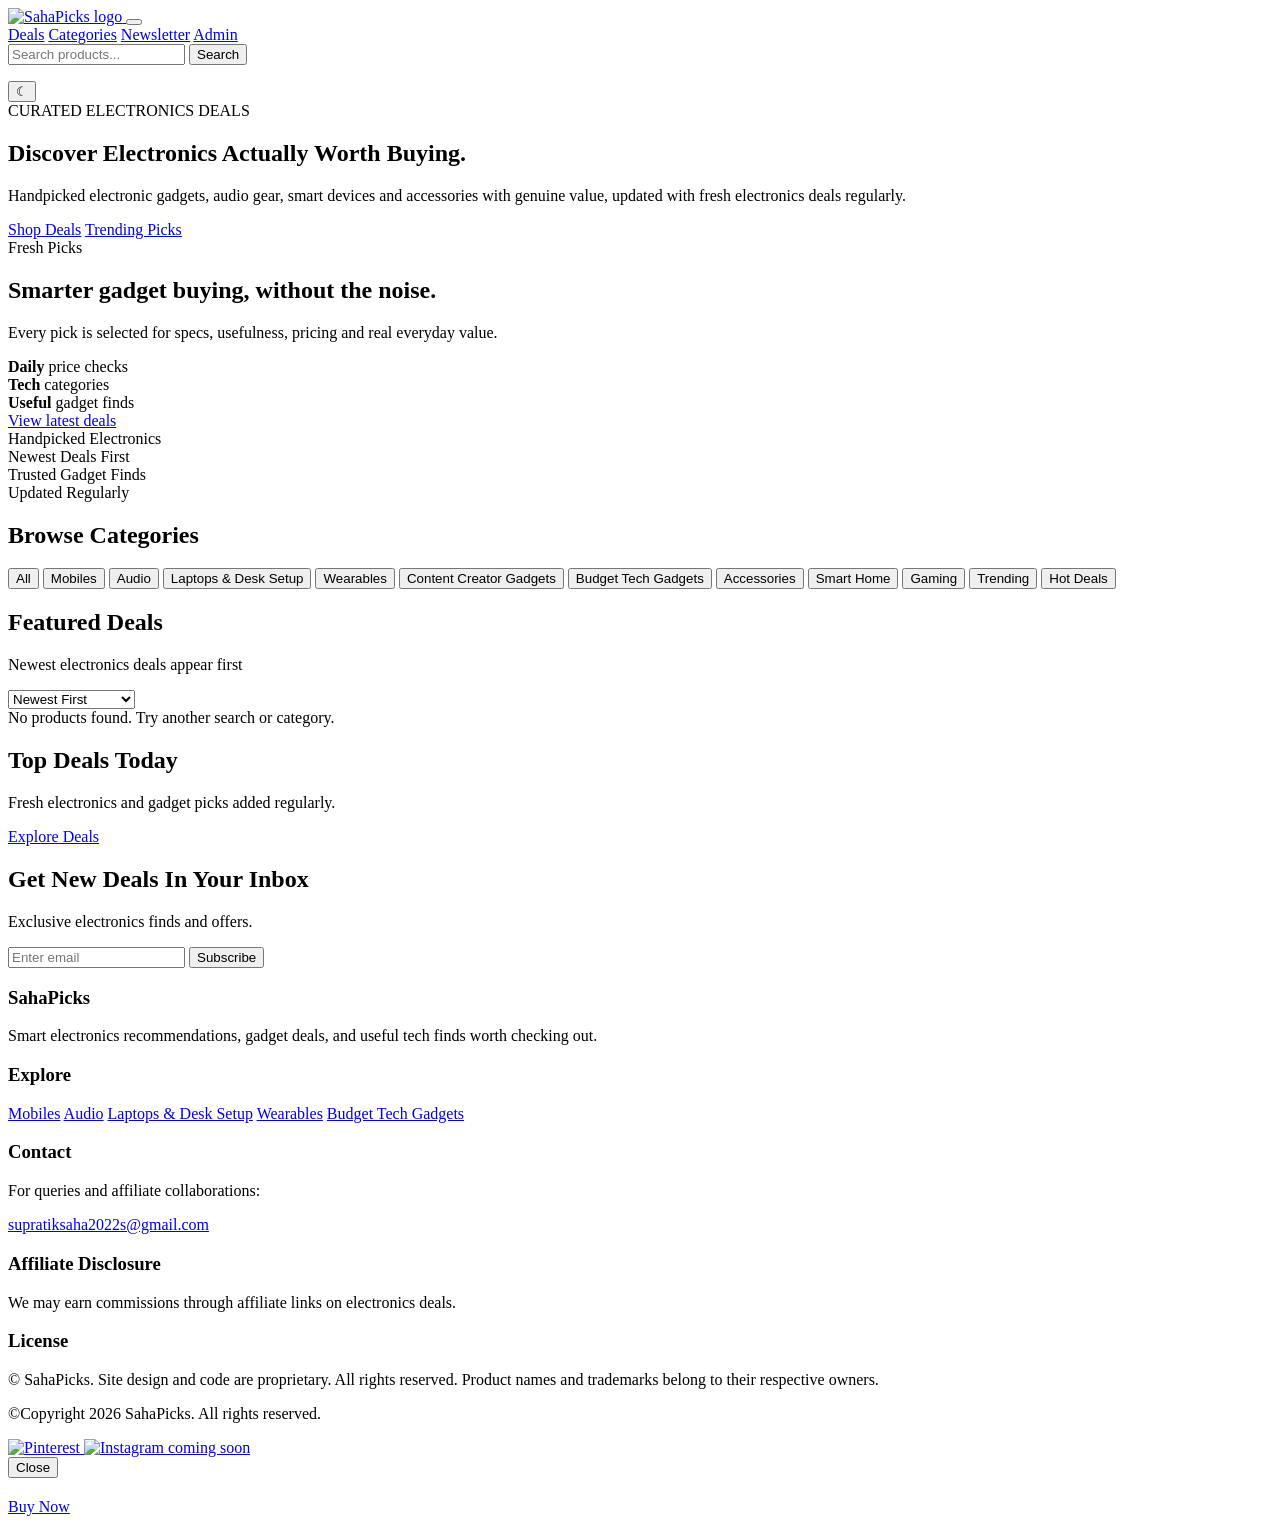
==== index.html @ 0c554bef "Update website files" ====
<!DOCTYPE html>
<html lang="en">

<head>
    <meta charset="UTF-8">
    <meta name="viewport" content="width=device-width,initial-scale=1.0">
    <title>SahaPicks | Smart Electronics Deals</title>
    <link rel="icon" href="assets/favicon/favicon.ico" sizes="any">
    <link rel="shortcut icon" href="/favicon.ico">
    <link rel="icon" type="image/png" href="assets/favicon/favicon-96x96.png" sizes="96x96">
    <link rel="icon" type="image/svg+xml" href="assets/favicon/favicon.svg">
    <link rel="apple-touch-icon" href="assets/favicon/apple-touch-icon.png">
    <link rel="manifest" href="assets/favicon/site.webmanifest">
    <meta name="theme-color" content="#10b981">
    <link rel="stylesheet" href="css/style.css">
</head>

<body>

    <header class="navbar">
        <div class="navbar-container">

            <a href="#" class="brand">
                <img src="assets/images/logo.png" class="logo" alt="SahaPicks logo">
            </a>

            <button class="menu-toggle" id="menuToggle" aria-label="Open menu" aria-expanded="false">
                <span></span>
                <span></span>
                <span></span>
            </button>

            <nav class="nav-links" aria-label="Primary navigation">
                <a href="#products">Deals</a>
                <a href="#categories">Categories</a>
                <a href="#newsletter">Newsletter</a>
                <a href="./admin.html?access=1" class="admin-pill">Admin</a>
            </nav>

            <div class="nav-tools">
                <div class="search-wrap">
                    <div class="search-bar">
                        <input type="text" id="searchInput" placeholder="Search products...">
                        <button class="search-btn" type="button" aria-label="Search">Search</button>
                    </div>
                    <p class="search-message" id="searchMessage" aria-live="polite"></p>
                </div>
                <button class="theme-toggle store-theme-toggle" id="themeToggle"
                    aria-label="Toggle dark mode">&#9790;</button>
            </div>

        </div>
    </header>

    <section class="hero">
        <div class="container hero-wrap">

            <div class="hero-text">
                <span class="eyebrow">CURATED ELECTRONICS DEALS</span>
                <h1>Discover Electronics Actually Worth Buying.</h1>
                <p>Handpicked electronic gadgets, audio gear, smart devices and accessories with genuine value, updated
                    with fresh electronics deals regularly.</p>

                <div class="hero-buttons">
                    <a href="#products" class="btn primary" id="shopBtn">Shop Deals</a>
                    <a href="#products" class="btn secondary" id="trendingBtn">Trending Picks</a>
                </div>
            </div>

            <div class="hero-card">
                <div class="deal-panel">
                    <span class="deal-tag">Fresh Picks</span>
                    <h2>Smarter gadget buying, without the noise.</h2>
                    <p>Every pick is selected for specs, usefulness, pricing and real everyday value.</p>

                    <div class="deal-panel-grid">
                        <div>
                            <strong>Daily</strong>
                            <span>price checks</span>
                        </div>
                        <div>
                            <strong>Tech</strong>
                            <span>categories</span>
                        </div>
                        <div>
                            <strong>Useful</strong>
                            <span>gadget finds</span>
                        </div>
                    </div>

                    <a href="#products">View latest deals</a>
                </div>
            </div>

        </div>
    </section>

    <section class="trust-strip">
        <div class="container trust-grid">
            <div>Handpicked Electronics</div>
            <div>Newest Deals First</div>
            <div>Trusted Gadget Finds</div>
            <div>Updated Regularly</div>
        </div>
    </section>

    <section id="categories" class="categories-section">
        <div class="container">
            <h2 class="section-title">Browse Categories</h2>

            <div class="chips">
                <button class="chip filter-btn active" data-filter="all">All</button>
                <button class="chip filter-btn" data-filter="mobiles">Mobiles</button>
                <button class="chip filter-btn" data-filter="audio">Audio</button>
                <button class="chip filter-btn" data-filter="laptops">Laptops & Desk Setup</button>
                <button class="chip filter-btn" data-filter="wearables">Wearables</button>
                <button class="chip filter-btn" data-filter="creator-gadgets">Content Creator Gadgets</button>
                <button class="chip filter-btn" data-filter="budget-tech">Budget Tech Gadgets</button>
                <button class="chip filter-btn" data-filter="accessories">Accessories</button>
                <button class="chip filter-btn" data-filter="smart-home">Smart Home</button>
                <button class="chip filter-btn" data-filter="gaming">Gaming</button>
                <button class="chip filter-btn" data-filter="trending">Trending</button>
                <button class="chip filter-btn" data-filter="hot-deal">Hot Deals</button>
            </div>
        </div>
    </section>

    <section id="products" class="products-section">
        <div class="container">

            <div class="section-head">
                <div>
                    <h2>Featured Deals</h2>
                    <p>Newest electronics deals appear first</p>
                </div>

                <select id="sortSelect" aria-label="Sort products">
                    <option value="newest">Newest First</option>
                    <option value="price-low">Price Low to High</option>
                    <option value="price-high">Price High to Low</option>
                </select>
            </div>

            <div class="products-scroll">
                <div class="products-grid" id="productsGrid"></div>
                <div class="no-results" id="noResults">No products found. Try another search or category.</div>
            </div>

        </div>
    </section>

    <section id="trending" class="banner-section">
        <div class="container banner-box">
            <div>
                <h2>Top Deals Today</h2>
                <p>Fresh electronics and gadget picks added regularly.</p>
            </div>
            <a href="#products" class="btn primary">Explore Deals</a>
        </div>
    </section>

    <section id="newsletter" class="newsletter">
        <div class="container newsletter-box">
            <h2>Get New Deals In Your Inbox</h2>
            <p>Exclusive electronics finds and offers.</p>
            <form class="newsletter-form" id="newsletterForm" action="https://formspree.io/f/mykvdoop" method="POST">
                <input type="email" name="email" placeholder="Enter email" required>
                <button type="submit">Subscribe</button>
            </form>
            <p class="newsletter-message" id="newsletterMessage" aria-live="polite"></p>
        </div>
    </section>

    <footer class="footer">
        <div class="container footer-wrap">

            <div class="footer-top">
                <div class="footer-brand">
                    <h3>SahaPicks</h3>
                    <p>Smart electronics recommendations, gadget deals, and useful tech finds worth checking out.</p>
                </div>

                <div>
                    <h3>Explore</h3>
                    <a href="#categories">Mobiles</a>
                    <a href="#categories">Audio</a>
                    <a href="#categories">Laptops & Desk Setup</a>
                    <a href="#categories">Wearables</a>
                    <a href="#categories">Budget Tech Gadgets</a>
                </div>

                <div>
                    <h3>Contact</h3>
                    <p>For queries and affiliate collaborations:</p>
                    <a href="https://mail.google.com/mail/?view=cm&fs=1&to=supratiksaha2022s@gmail.com"
                        target="_blank" rel="noopener noreferrer">supratiksaha2022s@gmail.com</a>
                </div>

                <div>
                    <h3>Affiliate Disclosure</h3>
                    <p>We may earn commissions through affiliate links on electronics deals.</p>
                </div>
            </div>

            <div class="footer-license">
                <h3>License</h3>
                <p>© SahaPicks. Site design and code are proprietary. All rights reserved. Product names and trademarks belong to their respective owners.</p>
            </div>

            <div class="footer-bottom">
                <p>©Copyright 2026 SahaPicks. All rights reserved.</p>
                <div class="footer-socials" aria-label="Social links">
                    <a href="https://in.pinterest.com/supratiksaha2022s/" aria-label="Pinterest store link"
                        title="Pinterest" target="_blank" rel="noopener noreferrer">
                        <img src="assets/images/pinterest.png" alt="Pinterest">
                    </a>
                    <a href="#" aria-label="Instagram link" title="Instagram (Coming Soon)" class="social-soon">
                        <img src="assets/images/instagram.png" alt="Instagram coming soon">
                    </a>
                </div>
            </div>

        </div>
    </footer>

    <div class="modal" id="quickViewModal">
        <div class="modal-content quick-view-modal">
            <button class="modal-close" aria-label="Close quick view">Close</button>
            <img id="modalImage" alt="">
            <div>
                <h2 id="modalTitle"></h2>
                <div class="product-price" id="modalPrice"></div>
                <div class="product-tags" id="modalTags"></div>
                <p id="modalDescription"></p>
                <a href="#" class="btn btn-primary" id="modalBuyBtn" target="_blank" rel="noopener noreferrer">Buy
                    Now</a>
            </div>
        </div>
    </div>

    <script src="https://www.gstatic.com/firebasejs/10.12.5/firebase-app-compat.js"></script>
    <script src="https://www.gstatic.com/firebasejs/10.12.5/firebase-firestore-compat.js"></script>
    <script src="js/firebase.js"></script>
    <script src="js/storage.js"></script>
    <script src="js/products.js"></script>
    <script src="js/app.js"></script>
</body>

</html>
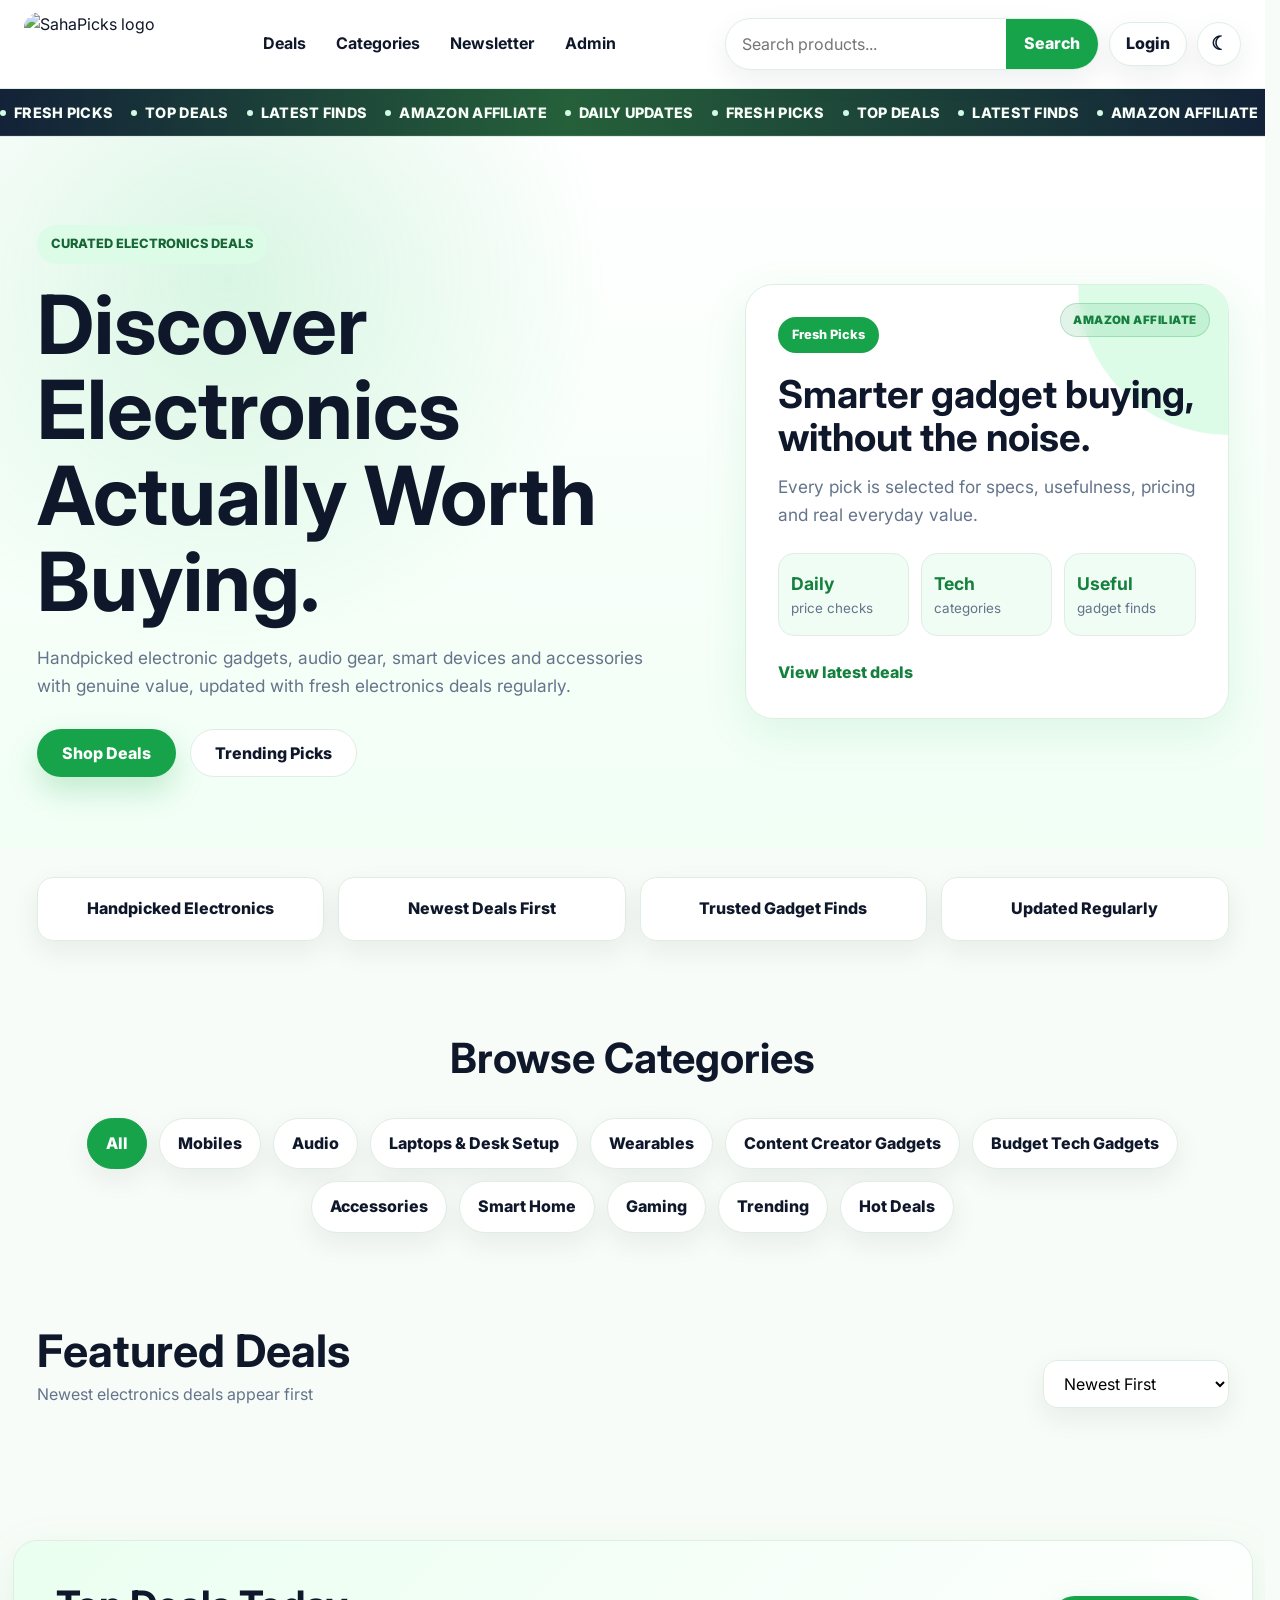
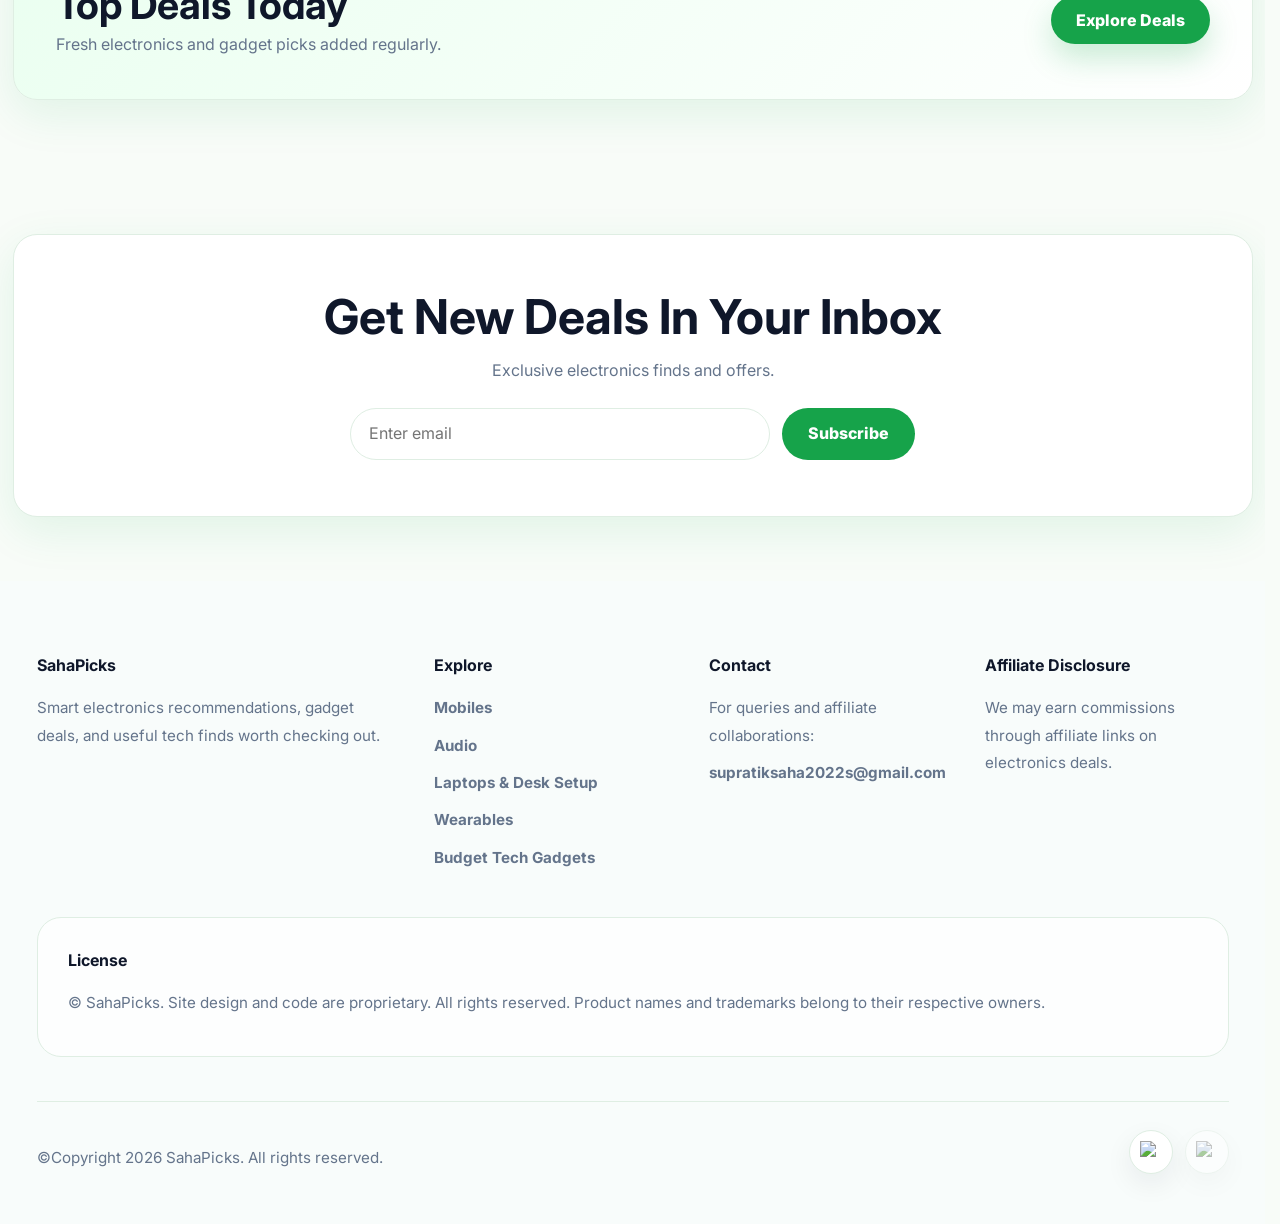
==== commit 7ab1d8e0: "Update project files" ====
--- a/index.html
+++ b/index.html
@@ -45,12 +45,28 @@
                     </div>
                     <p class="search-message" id="searchMessage" aria-live="polite"></p>
                 </div>
+                <button class="auth-pill" id="authButton" type="button">Login</button>
                 <button class="theme-toggle store-theme-toggle" id="themeToggle"
                     aria-label="Toggle dark mode">&#9790;</button>
             </div>
 
         </div>
     </header>
+
+    <section class="ticker-strip" aria-label="Fresh picks ticker">
+        <div class="ticker-track" aria-hidden="true">
+            <span>Fresh Picks</span>
+            <span>Top Deals</span>
+            <span>Latest Finds</span>
+            <span>Amazon Affiliate</span>
+            <span>Daily Updates</span>
+            <span>Fresh Picks</span>
+            <span>Top Deals</span>
+            <span>Latest Finds</span>
+            <span>Amazon Affiliate</span>
+            <span>Daily Updates</span>
+        </div>
+    </section>
 
     <section class="hero">
         <div class="container hero-wrap">
@@ -69,6 +85,7 @@
 
             <div class="hero-card">
                 <div class="deal-panel">
+                    <span class="affiliate-ribbon">Amazon Affiliate</span>
                     <span class="deal-tag">Fresh Picks</span>
                     <h2>Smarter gadget buying, without the noise.</h2>
                     <p>Every pick is selected for specs, usefulness, pricing and real everyday value.</p>
@@ -238,8 +255,41 @@
         </div>
     </div>
 
+    <div class="modal" id="authModal" aria-labelledby="authModalTitle" aria-describedby="authModalDescription">
+        <div class="modal-content modal-sm auth-modal">
+            <button class="modal-close" aria-label="Close sign in dialog">Close</button>
+            <p class="auth-kicker">Welcome to SahaPicks</p>
+            <h2 id="authModalTitle">Choose how you want to continue</h2>
+            <p id="authModalDescription">Sign in with Google to sync your experience through Firebase Authentication, or continue as a guest.</p>
+            <div class="auth-actions">
+                <button class="btn primary auth-btn" id="googleLoginBtn" type="button">
+                    <span class="auth-btn-icon" aria-hidden="true">
+                        <svg viewBox="0 0 24 24" role="presentation">
+                            <path fill="#EA4335" d="M12 10.2v3.95h5.62c-.24 1.34-.97 2.48-2.08 3.24v2.69h3.37c1.97-1.82 3.11-4.5 3.11-7.68 0-.74-.07-1.45-.2-2.1H12z"/>
+                            <path fill="#4285F4" d="M12 24c2.82 0 5.18-.93 6.9-2.52l-3.37-2.69c-.93.63-2.12 1-3.53 1-2.71 0-5.01-1.83-5.83-4.3H2.7v2.77C4.4 21.87 7.92 24 12 24z"/>
+                            <path fill="#FBBC05" d="M6.17 15.49c-.21-.63-.33-1.3-.33-1.99s.12-1.36.33-1.99V8.74H2.7A11.95 11.95 0 0 0 0 13.5c0 1.93.46 3.75 1.27 5.26l4.9-3.27z"/>
+                            <path fill="#34A853" d="M12 4.75c1.53 0 2.9.53 3.98 1.56l2.99-2.99A12 12 0 0 0 12 0C7.92 0 4.4 2.13 2.7 5.97l3.47 2.77C6.99 6.58 9.29 4.75 12 4.75z"/>
+                        </svg>
+                    </span>
+                    <span class="auth-btn-label">Continue with Google</span>
+                </button>
+                <button class="btn secondary auth-btn" id="guestLoginBtn" type="button">
+                    <span class="auth-btn-icon auth-btn-icon-guest" aria-hidden="true">
+                        <svg viewBox="0 0 24 24" role="presentation">
+                            <path fill="currentColor" d="M12 12.2a4.1 4.1 0 1 0-4.1-4.1 4.1 4.1 0 0 0 4.1 4.1zm0 2.1c-4.15 0-7.5 2.02-7.5 4.52V22h15v-3.18c0-2.5-3.35-4.52-7.5-4.52z"/>
+                        </svg>
+                    </span>
+                    <span class="auth-btn-label">Continue as Guest</span>
+                </button>
+            </div>
+            <p class="auth-status" id="authStatusText" aria-live="polite"></p>
+            <button class="auth-link" id="signOutBtn" type="button">Sign out</button>
+        </div>
+    </div>
+
     <script src="https://www.gstatic.com/firebasejs/10.12.5/firebase-app-compat.js"></script>
     <script src="https://www.gstatic.com/firebasejs/10.12.5/firebase-firestore-compat.js"></script>
+    <script src="https://www.gstatic.com/firebasejs/10.12.5/firebase-auth-compat.js"></script>
     <script src="js/firebase.js"></script>
     <script src="js/storage.js"></script>
     <script src="js/products.js"></script>
--- a/css/style.css
+++ b/css/style.css
@@ -0,0 +1,2639 @@
+@import url('https://fonts.googleapis.com/css2?family=Inter:wght@400;500;600;700;800&display=swap');
+
+:root{
+--green:#16a34a;
+--green-strong:#15803d;
+--green-soft:#dcfce7;
+--mint:#f0fdf4;
+--light:#f8fcf8;
+--white:#ffffff;
+--text:#0f172a;
+--muted:#64748b;
+--border:#dfeee3;
+--danger:#dc2626;
+--danger-soft:#fee2e2;
+--shadow:0 14px 45px rgba(22,163,74,.1);
+--shadow-soft:0 10px 28px rgba(15,23,42,.07);
+--radius:18px;
+}
+
+/* ACCESSIBILITY */
+
+.skip-link{
+position:absolute;
+top:-9999px;
+left:-9999px;
+z-index:9999;
+padding:12px 18px;
+background:var(--green);
+color:var(--white);
+border-radius:8px;
+text-decoration:none;
+font-weight:800;
+}
+
+.skip-link:focus{
+top:20px;
+left:20px;
+}
+
+*:focus-visible{
+outline:3px solid var(--green);
+outline-offset:2px;
+}
+
+/* Reduce motion for users who prefer it */
+@media (prefers-reduced-motion:reduce){
+*{
+animation-duration:0.01ms !important;
+animation-iteration-count:1 !important;
+transition-duration:0.01ms !important;
+scroll-behavior:auto !important;
+}
+}
+
+/* HIGH CONTRAST mode support */
+@media (prefers-contrast:more){
+:root{
+--border:#94a3b8;
+}
+
+.btn,
+.primary,
+.btn-primary{
+border:2px solid currentColor;
+}
+}
+
+*{
+margin:0;
+padding:0;
+box-sizing:border-box;
+}
+
+html{
+scroll-behavior:smooth;
+scrollbar-gutter:stable;
+}
+
+body{
+font-family:Inter,Arial,sans-serif;
+background:var(--light);
+color:var(--text);
+line-height:1.6;
+overflow-x:hidden;
+text-rendering:optimizeLegibility;
+-webkit-font-smoothing:antialiased;
+}
+
+a{
+color:inherit;
+text-decoration:none;
+}
+
+img{
+width:100%;
+display:block;
+}
+
+button,
+input,
+select,
+textarea{
+font:inherit;
+}
+
+button,
+select{
+cursor:pointer;
+}
+
+.container{
+max-width:1240px;
+margin:auto;
+padding:0 24px;
+}
+
+/* NAVBAR */
+
+.navbar{
+position:sticky;
+top:0;
+z-index:999;
+background:rgba(255,255,255,.94);
+backdrop-filter:blur(14px);
+border-bottom:1px solid var(--border);
+}
+
+.navbar-container{
+max-width:1300px;
+margin:auto;
+padding:12px 24px;
+display:grid;
+grid-template-columns:auto 1fr auto;
+align-items:center;
+gap:24px;
+}
+
+.brand{
+display:flex;
+align-items:center;
+min-width:max-content;
+}
+
+.logo{
+height:64px;
+width:auto;
+object-fit:contain;
+border-radius:16px;
+}
+
+.menu-toggle{
+display:none;
+width:44px;
+height:44px;
+border-radius:999px;
+border:1px solid var(--border);
+background:var(--white);
+box-shadow:var(--shadow-soft);
+align-items:center;
+justify-content:center;
+flex-direction:column;
+gap:5px;
+padding:0;
+transition:transform .2s ease,box-shadow .2s ease,background .2s ease,border-color .2s ease;
+}
+
+.menu-toggle span{
+display:block;
+width:19px;
+height:2px;
+border-radius:999px;
+background:var(--text);
+transition:transform .2s ease,opacity .2s ease;
+}
+
+.menu-toggle.open span:nth-child(1){
+transform:translateY(7px) rotate(45deg);
+}
+
+.menu-toggle.open span:nth-child(2){
+opacity:0;
+}
+
+.menu-toggle.open span:nth-child(3){
+transform:translateY(-7px) rotate(-45deg);
+}
+
+.menu-toggle:hover{
+transform:translateY(-2px);
+background:linear-gradient(180deg,#f0fdf4,#dcfce7);
+border-color:rgba(22,163,74,.28);
+box-shadow:0 14px 28px rgba(15,23,42,.12);
+}
+
+.nav-links{
+display:flex;
+justify-content:center;
+align-items:center;
+gap:6px;
+font-weight:700;
+}
+
+.nav-links a{
+position:relative;
+display:inline-flex;
+align-items:center;
+justify-content:center;
+min-height:42px;
+padding:8px 12px;
+border-radius:999px;
+color:var(--text);
+transition:color .2s ease,background .2s ease,transform .2s ease,box-shadow .2s ease,border-color .2s ease;
+}
+
+.nav-links a::after{
+content:"";
+position:absolute;
+left:14px;
+right:14px;
+bottom:5px;
+height:3px;
+border-radius:999px;
+background:var(--green);
+transform:scaleX(0);
+transform-origin:center;
+transition:transform .2s ease;
+}
+
+.nav-links a:hover,
+.nav-links a:focus-visible{
+color:var(--green-strong);
+background:rgba(22,163,74,.1);
+transform:translateY(-2px);
+box-shadow:0 12px 24px rgba(22,163,74,.16);
+}
+
+.nav-links a:hover::after,
+.nav-links a:focus-visible::after{
+transform:scaleX(1);
+}
+
+.admin-pill{
+display:inline-flex;
+align-items:center;
+justify-content:center;
+min-height:42px;
+padding:8px 12px;
+border-radius:999px;
+border:1px solid transparent;
+transition:transform .2s ease,box-shadow .2s ease,background .2s ease,color .2s ease,border-color .2s ease;
+}
+
+.admin-pill:hover,
+.admin-pill:focus-visible{
+background:rgba(22,163,74,.1);
+color:var(--green-strong);
+border-color:rgba(22,163,74,.24);
+transform:translateY(-2px);
+box-shadow:0 12px 24px rgba(22,163,74,.14);
+}
+
+.nav-tools{
+display:flex;
+align-items:center;
+justify-content:flex-end;
+gap:10px;
+min-width:0;
+}
+
+.auth-pill{
+display:inline-flex;
+align-items:center;
+justify-content:center;
+min-height:44px;
+padding:0 16px;
+border-radius:999px;
+border:1px solid var(--border);
+background:var(--white);
+color:var(--text);
+font-weight:800;
+box-shadow:var(--shadow-soft);
+white-space:nowrap;
+transition:transform .2s ease,box-shadow .2s ease,background .2s ease,color .2s ease,border-color .2s ease;
+}
+
+.auth-pill:hover{
+background:linear-gradient(180deg,#eefcf3,#dcfce7);
+color:var(--green-strong);
+border-color:rgba(22,163,74,.3);
+transform:translateY(-2px) scale(1.02);
+box-shadow:0 14px 28px rgba(22,163,74,.2);
+}
+
+/* TICKER */
+
+.ticker-strip{
+overflow:hidden;
+border-bottom:1px solid var(--border);
+background:linear-gradient(90deg,#132238,#25603a 45%,#132238);
+color:#f8fff9;
+box-shadow:inset 0 -1px 0 rgba(255,255,255,.08),0 1px 0 rgba(0,0,0,.08);
+}
+
+.ticker-track{
+display:flex;
+align-items:center;
+gap:18px;
+min-width:max-content;
+padding:12px 0;
+animation:ticker-scroll 24s linear infinite;
+will-change:transform;
+}
+
+.ticker-track span{
+display:inline-flex;
+align-items:center;
+gap:8px;
+font-weight:800;
+font-size:.9rem;
+letter-spacing:.02em;
+text-transform:uppercase;
+white-space:nowrap;
+}
+
+.ticker-track span::before{
+content:"";
+width:6px;
+height:6px;
+border-radius:999px;
+background:#d1fae5;
+display:inline-block;
+}
+
+@keyframes ticker-scroll{
+from{
+transform:translateX(0);
+}
+to{
+transform:translateX(-50%);
+}
+}
+
+.search-wrap{
+position:relative;
+min-width:0;
+width:100%;
+}
+
+.search-bar{
+display:flex;
+align-items:center;
+background:var(--white);
+border-radius:999px;
+border:1px solid var(--border);
+overflow:hidden;
+box-shadow:var(--shadow-soft);
+min-width:0;
+width:100%;
+min-height:44px;
+}
+
+.search-message{
+display:none;
+position:absolute;
+left:0;
+right:0;
+top:calc(100% + 8px);
+z-index:1001;
+background:var(--white);
+border:1px solid var(--border);
+border-radius:14px;
+box-shadow:var(--shadow-soft);
+padding:10px 14px;
+color:var(--danger);
+font-weight:800;
+font-size:.9rem;
+}
+
+.search-message.show{
+display:block;
+}
+
+.search-bar input{
+flex:1;
+width:100%;
+min-width:0;
+border:none;
+padding:12px 16px;
+outline:none;
+background:transparent;
+line-height:1.4;
+min-height:44px;
+}
+
+.search-bar button{
+flex-shrink:0;
+display:inline-flex;
+align-items:center;
+justify-content:center;
+background:var(--green);
+color:var(--white);
+border:none;
+padding:12px 18px;
+min-height:44px;
+font-weight:800;
+transition:transform .2s ease,box-shadow .2s ease,background .2s ease,filter .2s ease;
+}
+
+.search-bar button:hover{
+background:var(--green-strong);
+transform:translateY(-2px);
+box-shadow:0 12px 24px rgba(22,163,74,.26);
+filter:saturate(1.05);
+}
+
+@media (hover:none){
+.nav-links a:hover,
+.auth-pill:hover,
+.theme-toggle:hover,
+.menu-toggle:hover,
+.search-bar button:hover,
+.btn:hover,
+.chip:hover,
+.admin-pill:hover{
+transform:none;
+box-shadow:none;
+filter:none;
+}
+
+.nav-links a:active,
+.auth-pill:active,
+.theme-toggle:active,
+.menu-toggle:active,
+.search-bar button:active,
+.btn:active,
+.chip:active,
+.admin-pill:active{
+transform:translateY(0) scale(.98);
+box-shadow:0 8px 16px rgba(15,23,42,.08);
+}
+}
+
+/* HERO */
+
+.hero{
+padding:88px 0 72px;
+background:
+radial-gradient(circle at 18% 20%,rgba(34,197,94,.16),transparent 32%),
+linear-gradient(180deg,#ffffff,#f1fff5);
+}
+
+.hero-wrap{
+display:grid;
+grid-template-columns:minmax(0,1.15fr) minmax(300px,.85fr);
+gap:54px;
+align-items:center;
+}
+
+.eyebrow{
+display:inline-flex;
+align-items:center;
+background:var(--green-soft);
+color:#166534;
+padding:9px 14px;
+border-radius:999px;
+font-size:.8rem;
+font-weight:800;
+letter-spacing:0;
+margin-bottom:18px;
+}
+
+.hero h1{
+font-size:clamp(2.4rem,7vw,5.1rem);
+line-height:1.05;
+margin-bottom:20px;
+letter-spacing:0;
+}
+
+.hero p{
+font-size:1.08rem;
+color:var(--muted);
+max-width:620px;
+}
+
+.hero-buttons{
+display:flex;
+gap:14px;
+margin-top:30px;
+flex-wrap:wrap;
+}
+
+.btn{
+display:inline-flex;
+align-items:center;
+justify-content:center;
+min-height:48px;
+min-width:48px;
+padding:13px 24px;
+border-radius:999px;
+border:1px solid transparent;
+font-weight:800;
+line-height:1;
+transition:transform .2s ease,box-shadow .2s ease,background .2s ease,color .2s ease,filter .2s ease,border-color .2s ease;
+cursor:pointer;
+}
+
+.btn:focus-visible{
+outline:2px solid currentColor;
+outline-offset:2px;
+}
+
+.btn:hover{
+transform:translateY(-2px);
+box-shadow:0 16px 30px rgba(15,23,42,.12);
+filter:saturate(1.05);
+}
+
+.btn:active,
+.auth-pill:active,
+.theme-toggle:active,
+.menu-toggle:active,
+.search-bar button:active,
+.nav-links a:active{
+transform:translateY(0) scale(.98);
+box-shadow:0 8px 16px rgba(15,23,42,.08);
+}
+
+.primary,
+.btn-primary{
+background:var(--green);
+color:var(--white);
+box-shadow:0 14px 30px rgba(22,163,74,.22);
+}
+
+.primary:hover,
+.btn-primary:hover{
+background:var(--green-strong);
+box-shadow:0 18px 34px rgba(22,163,74,.28);
+}
+
+.secondary,
+.btn-secondary{
+background:var(--white);
+border-color:var(--border);
+color:var(--text);
+}
+
+.secondary:hover,
+.btn-secondary:hover{
+border-color:var(--green);
+background:rgba(22,163,74,.05);
+color:var(--green-strong);
+}
+
+.btn-sm{
+min-height:40px;
+padding:10px 16px;
+font-size:.92rem;
+}
+
+.deal-panel{
+background:var(--white);
+border:1px solid var(--border);
+border-radius:28px;
+box-shadow:var(--shadow);
+padding:32px;
+position:relative;
+overflow:hidden;
+}
+
+.deal-panel::before{
+content:"";
+position:absolute;
+inset:0 0 auto auto;
+width:150px;
+height:150px;
+background:var(--green-soft);
+border-radius:0 0 0 100%;
+z-index:0;
+}
+
+.deal-panel > *{
+position:relative;
+z-index:1;
+}
+
+.affiliate-ribbon{
+position:absolute;
+top:18px;
+right:18px;
+z-index:2;
+display:inline-flex;
+align-items:center;
+padding:7px 12px;
+border-radius:999px;
+background:rgba(22,163,74,.12);
+color:var(--green-strong);
+border:1px solid rgba(22,163,74,.24);
+font-size:.72rem;
+font-weight:900;
+text-transform:uppercase;
+letter-spacing:.04em;
+backdrop-filter:blur(6px);
+}
+
+.deal-tag{
+display:inline-flex;
+background:var(--green);
+color:var(--white);
+padding:8px 14px;
+border-radius:999px;
+font-size:.8rem;
+font-weight:800;
+margin-bottom:20px;
+}
+
+.deal-panel h2{
+font-size:clamp(1.8rem,3vw,2.6rem);
+line-height:1.12;
+margin-bottom:14px;
+max-width:420px;
+}
+
+.deal-panel p{
+color:var(--muted);
+margin-bottom:24px;
+}
+
+.deal-panel-grid{
+display:grid;
+grid-template-columns:repeat(3,1fr);
+gap:12px;
+margin-bottom:24px;
+}
+
+.deal-panel-grid div{
+background:var(--mint);
+border:1px solid var(--border);
+border-radius:16px;
+padding:16px 12px;
+}
+
+.deal-panel-grid strong,
+.deal-panel-grid span{
+display:block;
+}
+
+.deal-panel-grid strong{
+font-size:1.1rem;
+color:var(--green-strong);
+}
+
+.deal-panel-grid span{
+font-size:.84rem;
+color:var(--muted);
+}
+
+.deal-panel a{
+display:inline-flex;
+font-weight:800;
+color:var(--green-strong);
+}
+
+/* TRUST */
+
+.trust-strip{
+padding:28px 0;
+}
+
+.trust-grid{
+display:grid;
+grid-template-columns:repeat(4,1fr);
+gap:14px;
+text-align:center;
+font-weight:800;
+}
+
+.trust-grid div{
+background:var(--white);
+border:1px solid var(--border);
+border-radius:16px;
+padding:18px 12px;
+box-shadow:var(--shadow-soft);
+}
+
+/* CATEGORIES */
+
+.categories-section{
+padding:56px 0 24px;
+}
+
+.section-title{
+font-size:clamp(2rem,5vw,2.6rem);
+text-align:center;
+margin-bottom:26px;
+}
+
+.chips{
+display:flex;
+justify-content:center;
+gap:12px;
+flex-wrap:wrap;
+}
+
+.chip{
+border:1px solid var(--border);
+padding:12px 18px;
+border-radius:999px;
+background:var(--white);
+box-shadow:var(--shadow-soft);
+font-weight:800;
+color:var(--text);
+transition:background .2s ease,color .2s ease,transform .2s ease,box-shadow .2s ease,border-color .2s ease;
+}
+
+.chip:hover{
+transform:translateY(-2px);
+color:var(--green-strong);
+border-color:rgba(22,163,74,.26);
+box-shadow:0 14px 24px rgba(22,163,74,.12);
+}
+
+.chip.active{
+background:var(--green);
+color:var(--white);
+border-color:var(--green);
+}
+
+/* PRODUCTS */
+
+.products-section{
+padding:70px 0;
+}
+
+.section-head{
+display:flex;
+justify-content:space-between;
+align-items:flex-end;
+gap:24px;
+margin-bottom:36px;
+}
+
+.section-head h2{
+font-size:clamp(2rem,5vw,2.8rem);
+line-height:1.1;
+}
+
+.section-head p{
+color:var(--muted);
+margin-top:6px;
+}
+
+.section-head select{
+min-height:48px;
+padding:0 16px;
+border-radius:14px;
+border:1px solid var(--border);
+background:var(--white);
+box-shadow:var(--shadow-soft);
+}
+
+.products-grid{
+display:grid;
+grid-template-columns:repeat(3,1fr);
+gap:24px;
+}
+
+.products-scroll{
+max-height:880px;
+overflow-y:auto;
+overflow-x:hidden;
+padding:4px 8px 12px 4px;
+scrollbar-color:var(--green) var(--mint);
+scrollbar-width:thin;
+}
+
+.products-scroll::-webkit-scrollbar{
+width:10px;
+}
+
+.products-scroll::-webkit-scrollbar-track{
+background:var(--mint);
+border-radius:999px;
+}
+
+.products-scroll::-webkit-scrollbar-thumb{
+background:var(--green);
+border-radius:999px;
+}
+
+.no-results{
+display:none;
+background:var(--white);
+border:1px solid var(--border);
+border-radius:18px;
+padding:28px;
+text-align:center;
+color:var(--muted);
+font-weight:800;
+}
+
+.product-card{
+position:relative;
+background:var(--white);
+border:1px solid var(--border);
+border-radius:22px;
+overflow:hidden;
+box-shadow:var(--shadow-soft);
+transition:transform .25s ease,box-shadow .25s ease;
+display:flex;
+flex-direction:column;
+min-height:100%;
+}
+
+.product-card:hover{
+transform:translateY(-6px);
+box-shadow:var(--shadow);
+}
+
+.product-card img,
+.product-image img{
+height:238px;
+object-fit:contain;
+background:var(--mint);
+}
+
+.product-image{
+position:relative;
+}
+
+.product-badges{
+position:absolute;
+left:12px;
+top:12px;
+display:flex;
+gap:8px;
+flex-wrap:wrap;
+}
+
+.badge{
+display:inline-flex;
+margin:16px 16px 0;
+background:#166534;
+color:var(--white);
+padding:7px 12px;
+border-radius:999px;
+font-size:.72rem;
+font-weight:800;
+}
+
+.product-badges .badge{
+margin:0;
+}
+
+.affiliate-badge{
+display:inline-flex;
+align-items:center;
+padding:7px 12px;
+border-radius:999px;
+background:var(--mint);
+color:var(--green-strong);
+font-size:.7rem;
+font-weight:900;
+letter-spacing:.03em;
+text-transform:uppercase;
+box-shadow:inset 0 0 0 1px rgba(22,163,74,.12);
+}
+
+.affiliate-badge::before{
+content:"";
+width:7px;
+height:7px;
+border-radius:999px;
+background:#22c55e;
+display:inline-block;
+margin-right:8px;
+}
+
+.product-card-labels{
+display:flex;
+align-items:center;
+gap:8px;
+flex-wrap:wrap;
+padding:14px 22px 0;
+margin-bottom:10px;
+}
+
+.product-card-labels .badge{
+margin:0;
+flex:0 0 auto;
+}
+
+.product-card-labels .affiliate-badge{
+margin:0;
+}
+
+.badge.green,
+.badge.trending,
+.badge.tech,
+.badge.home,
+.badge.lifestyle,
+.badge.mobiles,
+.badge.audio,
+.badge.laptops,
+.badge.accessories,
+.badge.smart-home,
+.badge.gaming{
+background:var(--green);
+}
+
+.product-content{
+padding:22px;
+display:flex;
+flex-direction:column;
+flex:1;
+min-width:0;
+}
+
+.product-content h3,
+.product-title{
+font-size:1.22rem;
+line-height:1.25;
+margin-bottom:9px;
+min-height:3.05em;
+overflow-wrap:anywhere;
+}
+
+.product-content p,
+.product-description{
+color:var(--muted);
+margin-bottom:16px;
+min-height:52px;
+overflow-wrap:anywhere;
+}
+
+.price-row,
+.product-meta{
+display:flex;
+gap:12px;
+align-items:center;
+margin-bottom:18px;
+flex-wrap:wrap;
+}
+
+.price,
+.product-price{
+font-size:1.42rem;
+font-weight:800;
+color:var(--green);
+}
+
+.old-price{
+text-decoration:line-through;
+color:#94a3b8;
+font-weight:700;
+}
+
+.discount-badge{
+display:inline-block;
+background:var(--green);
+color:var(--white);
+padding:4px 10px;
+border-radius:8px;
+font-size:.85rem;
+font-weight:800;
+margin-left:8px;
+}
+
+.buy-btn,
+.btn-buy{
+display:flex;
+align-items:center;
+justify-content:center;
+width:100%;
+min-height:48px;
+text-align:center;
+background:var(--green);
+color:var(--white);
+padding:13px 20px;
+border-radius:999px;
+font-weight:800;
+transition:transform .2s ease,box-shadow .2s ease,background .2s ease,filter .2s ease;
+}
+
+.buy-btn:hover,
+.btn-buy:hover{
+background:var(--green-strong);
+transform:translateY(-2px);
+box-shadow:0 16px 30px rgba(22,163,74,.24);
+filter:saturate(1.05);
+}
+
+.product-tags{
+display:flex;
+gap:8px;
+flex-wrap:wrap;
+margin-bottom:18px;
+margin-top:6px;
+}
+
+.tag{
+background:var(--mint);
+border:1px solid var(--border);
+border-radius:999px;
+padding:5px 10px;
+font-size:.78rem;
+font-weight:700;
+color:var(--green-strong);
+transition:transform .2s ease,background .2s ease,border-color .2s ease,box-shadow .2s ease;
+}
+
+.tag:hover{
+transform:translateY(-1px);
+background:#e9fcef;
+border-color:rgba(22,163,74,.22);
+box-shadow:0 8px 18px rgba(22,163,74,.1);
+}
+
+.product-actions{
+display:grid;
+grid-template-columns:1fr 1fr;
+gap:10px;
+margin-top:auto;
+}
+
+.btn-quickview{
+background:var(--white);
+border-color:var(--border);
+color:var(--text);
+border-radius:999px;
+}
+
+/* BANNER */
+
+.banner-section{
+padding:10px 0 70px;
+}
+
+.banner-box{
+background:linear-gradient(135deg,#eafff0,#ffffff);
+padding:42px;
+border-radius:24px;
+display:flex;
+justify-content:space-between;
+align-items:center;
+gap:24px;
+box-shadow:var(--shadow);
+border:1px solid var(--border);
+}
+
+.banner-box h2{
+font-size:clamp(1.8rem,4vw,2.45rem);
+line-height:1.1;
+}
+
+.banner-box p{
+color:var(--muted);
+margin-top:6px;
+}
+
+/* NEWSLETTER */
+
+.newsletter{
+padding:64px 0;
+}
+
+.newsletter-box{
+text-align:center;
+background:var(--white);
+padding:56px 28px;
+border-radius:24px;
+box-shadow:var(--shadow);
+border:1px solid var(--border);
+}
+
+.newsletter-box h2{
+font-size:clamp(2rem,5vw,3rem);
+line-height:1.1;
+margin-bottom:14px;
+}
+
+.newsletter-box p{
+color:var(--muted);
+margin-bottom:24px;
+}
+
+.newsletter-form{
+display:flex;
+justify-content:center;
+gap:12px;
+flex-wrap:wrap;
+}
+
+.newsletter-form input{
+min-height:52px;
+padding:0 18px;
+width:420px;
+max-width:100%;
+border-radius:999px;
+border:1px solid var(--border);
+}
+
+.newsletter-form button{
+background:var(--green);
+color:var(--white);
+border:none;
+min-height:52px;
+padding:0 26px;
+border-radius:999px;
+font-weight:800;
+}
+
+.newsletter-message{
+display:none;
+margin:16px auto 0;
+max-width:520px;
+color:var(--green-strong);
+font-weight:800;
+}
+
+.newsletter-message.show{
+display:block;
+}
+
+/* FOOTER */
+
+.footer{
+margin-top:0;
+background: #f8fcfb;
+padding:72px 0 40px;
+}
+
+.footer-wrap{
+display:grid;
+gap:36px;
+}
+
+.footer-top{
+display:grid;
+grid-template-columns:1.5fr 1fr 1fr 1fr;
+gap:32px;
+align-items:start;
+}
+
+.footer-brand h3{
+margin-bottom:14px;
+font-size:1.3rem;
+}
+
+.footer-brand p{
+max-width:360px;
+line-height:1.8;
+color:var(--muted);
+}
+
+.footer h3{
+margin-bottom:16px;
+font-size:1rem;
+color:var(--text);
+}
+
+.footer a,
+.footer p{
+display:block;
+margin-bottom:10px;
+color:var(--muted);
+font-size:.95rem;
+line-height:1.8;
+}
+
+.footer a{
+font-weight:700;
+transition:color .2s ease, transform .2s ease;
+}
+
+.footer a:hover{
+color:var(--green-strong);
+transform:translateX(2px);
+}
+
+.footer-license{
+background:rgba(255,255,255,.72);
+border:1px solid var(--border);
+border-radius:24px;
+padding:30px;
+}
+
+.footer-license p{
+max-width:980px;
+font-size:.95rem;
+line-height:1.75;
+}
+
+.footer-bottom{
+display:flex;
+align-items:center;
+justify-content:space-between;
+gap:20px;
+padding-top:28px;
+margin-top:8px;
+border-top:1px solid var(--border);
+color:var(--muted);
+flex-wrap:wrap;
+}
+
+.footer-bottom p{
+margin:0;
+font-size:.95rem;
+}
+
+.footer-socials{
+display:flex;
+justify-content:flex-end;
+gap:12px;
+flex-wrap:wrap;
+}
+
+.footer-socials a{
+display:inline-flex;
+align-items:center;
+justify-content:center;
+width:44px;
+height:44px;
+border-radius:999px;
+background:var(--white);
+border:1px solid var(--border);
+box-shadow:var(--shadow-soft);
+color:var(--text);
+transition:all .3s ease;
+}
+
+.footer-socials a:hover{
+background:var(--green);
+color:var(--white);
+border-color:var(--green);
+transform:translateY(-2px);
+box-shadow:var(--shadow);
+}
+
+.footer-socials a img{
+width:22px;
+height:22px;
+object-fit:contain;
+}
+
+.footer-socials a.social-soon{
+opacity:0.55;
+filter:saturate(.7);
+}
+
+.footer-socials a.social-soon:hover{
+opacity:0.75;
+background:var(--white);
+color:var(--text);
+border-color:var(--border);
+transform:translateY(-2px);
+box-shadow:var(--shadow-soft);
+}
+
+
+/* ADMIN */
+
+.admin-body{
+min-height:100vh;
+background:linear-gradient(180deg,#ffffff 0%,var(--light) 38%,var(--mint) 100%);
+}
+
+.admin-header{
+position:sticky;
+top:0;
+z-index:999;
+background:rgba(255,255,255,.94);
+backdrop-filter:blur(14px);
+border-bottom:1px solid var(--border);
+}
+
+.admin-header-content{
+max-width:1320px;
+margin:auto;
+padding:12px 24px;
+display:flex;
+align-items:center;
+justify-content:space-between;
+gap:20px;
+}
+
+.admin-logo{
+display:flex;
+align-items:center;
+gap:10px;
+font-weight:800;
+font-size:1.05rem;
+color:var(--green-strong);
+}
+
+.admin-logo .logo{
+height:54px;
+}
+
+.admin-actions{
+display:flex;
+align-items:center;
+gap:10px;
+}
+
+.theme-toggle{
+width:44px;
+height:44px;
+border-radius:999px;
+border:1px solid var(--border);
+background:var(--white);
+color:var(--text);
+font-size:1.18rem;
+font-weight:800;
+padding:0;
+display:inline-flex;
+align-items:center;
+justify-content:center;
+line-height:1;
+transition:transform .2s ease,box-shadow .2s ease,background .2s ease,color .2s ease,border-color .2s ease,filter .2s ease;
+box-shadow:var(--shadow-soft);
+}
+
+.theme-toggle:hover{
+transform:translateY(-2px) rotate(-6deg) scale(1.03);
+background:linear-gradient(180deg,#f0fdf4,#dcfce7);
+color:var(--green-strong);
+border-color:rgba(22,163,74,.28);
+box-shadow:0 14px 28px rgba(15,23,42,.14);
+}
+
+.store-theme-toggle{
+flex:0 0 auto;
+}
+
+.admin-container{
+max-width:1320px;
+margin:0 auto;
+padding:28px 24px 56px;
+display:grid;
+grid-template-columns:230px minmax(0,1fr);
+gap:24px;
+align-items:start;
+}
+
+.admin-sidebar{
+position:sticky;
+top:92px;
+}
+
+.admin-nav{
+display:grid;
+gap:10px;
+background:var(--white);
+border:1px solid var(--border);
+border-radius:22px;
+padding:12px;
+box-shadow:var(--shadow-soft);
+}
+
+.admin-nav-item{
+width:100%;
+border:1px solid transparent;
+background:transparent;
+color:var(--text);
+border-radius:14px;
+padding:14px 16px;
+font-weight:800;
+text-align:left;
+transition:background .2s ease,color .2s ease,border .2s ease;
+}
+
+.admin-nav-item:hover{
+background:var(--mint);
+color:var(--green-strong);
+}
+
+.admin-nav-item.active{
+background:var(--green);
+color:var(--white);
+box-shadow:0 12px 24px rgba(22,163,74,.18);
+}
+
+.admin-content{
+min-width:0;
+}
+
+.admin-tab{
+display:none;
+}
+
+.admin-tab.active{
+display:block;
+}
+
+.admin-section-header{
+display:flex;
+justify-content:space-between;
+align-items:flex-end;
+gap:24px;
+margin-bottom:22px;
+}
+
+.admin-section-header h1{
+font-size:clamp(2rem,5vw,3rem);
+line-height:1.08;
+}
+
+.admin-section-header p{
+color:var(--muted);
+margin-top:8px;
+max-width:620px;
+}
+
+.admin-eyebrow{
+margin-bottom:12px;
+}
+
+.stats{
+display:grid;
+grid-template-columns:repeat(2,minmax(130px,1fr));
+gap:14px;
+min-width:300px;
+}
+
+.stat-card{
+background:var(--white);
+border:1px solid var(--border);
+border-radius:18px;
+padding:18px;
+box-shadow:var(--shadow-soft);
+}
+
+.stat-label{
+display:block;
+font-size:.78rem;
+font-weight:800;
+color:var(--muted);
+text-transform:uppercase;
+}
+
+.stat-value{
+display:block;
+font-size:2rem;
+font-weight:800;
+color:var(--green-strong);
+line-height:1.1;
+margin-top:8px;
+}
+
+.products-table-wrapper,
+.product-form,
+.backup-card{
+background:var(--white);
+border:1px solid var(--border);
+border-radius:22px;
+box-shadow:var(--shadow-soft);
+}
+
+.products-table-wrapper{
+overflow:auto;
+}
+
+.products-table{
+width:100%;
+min-width:920px;
+border-collapse:collapse;
+}
+
+.products-table th,
+.products-table td{
+padding:16px;
+text-align:left;
+border-bottom:1px solid var(--border);
+vertical-align:middle;
+}
+
+.products-table th{
+background:var(--mint);
+font-size:.78rem;
+text-transform:uppercase;
+color:var(--muted);
+letter-spacing:0;
+}
+
+.products-table tr:last-child td{
+border-bottom:none;
+}
+
+.click-count{
+display:inline-flex;
+align-items:center;
+justify-content:center;
+min-width:38px;
+min-height:30px;
+padding:4px 10px;
+border-radius:999px;
+background:var(--green-soft);
+color:var(--green-strong);
+font-weight:800;
+border:1px solid var(--border);
+}
+
+.table-image{
+width:62px;
+height:62px;
+object-fit:cover;
+border-radius:14px;
+border:1px solid var(--border);
+}
+
+.table-actions{
+display:flex;
+gap:8px;
+}
+
+.icon-btn{
+min-width:46px;
+height:38px;
+border-radius:12px;
+border:1px solid var(--border);
+background:var(--white);
+font-weight:800;
+color:var(--text);
+padding:0 10px;
+}
+
+.icon-btn.edit{
+color:var(--green-strong);
+}
+
+.icon-btn.delete{
+color:var(--danger);
+}
+
+.empty-row td{
+text-align:center;
+color:var(--muted);
+padding:36px 18px;
+}
+
+.add-first{
+color:var(--green-strong);
+font-weight:800;
+}
+
+.product-form{
+padding:24px;
+}
+
+.form-grid{
+display:grid;
+grid-template-columns:repeat(2,minmax(0,1fr));
+gap:20px;
+}
+
+.form-group{
+display:grid;
+gap:8px;
+}
+
+.form-group-full{
+grid-column:1 / -1;
+}
+
+.form-group label{
+font-weight:800;
+}
+
+.form-group small{
+color:var(--muted);
+}
+
+.form-group input,
+.form-group textarea{
+width:100%;
+border:1px solid var(--border);
+border-radius:14px;
+background:#fff;
+padding:14px 16px;
+outline:none;
+transition:border .2s ease,box-shadow .2s ease;
+}
+
+.form-group textarea{
+resize:vertical;
+min-height:120px;
+}
+
+.form-group input:focus,
+.form-group textarea:focus,
+.newsletter-form input:focus,
+.search-bar:focus-within{
+border-color:var(--green);
+box-shadow:0 0 0 4px rgba(22,163,74,.1);
+}
+
+.image-upload-area,
+.file-upload-area{
+display:grid;
+gap:12px;
+}
+
+.image-input{
+width:100%;
+border:1px solid var(--border);
+border-radius:14px;
+background:#fff;
+padding:14px 16px;
+outline:none;
+transition:border .2s ease,box-shadow .2s ease;
+}
+
+.image-input:focus{
+border-color:var(--green);
+box-shadow:0 0 0 4px rgba(22,163,74,.1);
+}
+
+.image-preview,
+.import-placeholder{
+min-height:120px;
+border:1px solid var(--border);
+border-radius:18px;
+background:var(--mint);
+display:grid;
+place-items:center;
+text-align:center;
+gap:8px;
+padding:18px;
+color:var(--muted);
+font-weight:800;
+transition:border .2s ease,background .2s ease;
+}
+
+.image-preview:hover,
+.import-placeholder:hover{
+border-color:var(--green);
+background:#f7fff9;
+}
+
+.image-preview.has-image{
+padding:0;
+overflow:hidden;
+border-style:solid;
+background:var(--white);
+}
+
+.image-preview.has-image img{
+width:100%;
+height:220px;
+object-fit:cover;
+}
+
+.upload-icon{
+display:inline-flex;
+align-items:center;
+justify-content:center;
+height:36px;
+padding:0 12px;
+border-radius:999px;
+background:var(--white);
+border:1px solid var(--border);
+color:var(--green-strong);
+font-size:.82rem;
+}
+
+.tags-container{
+display:flex;
+flex-wrap:wrap;
+gap:10px;
+}
+
+.tag-checkbox input{
+position:absolute;
+opacity:0;
+}
+
+.tag-label{
+display:inline-flex;
+align-items:center;
+justify-content:center;
+min-height:40px;
+padding:9px 14px;
+border-radius:999px;
+border:1px solid var(--border);
+background:var(--white);
+font-weight:800;
+color:var(--text);
+transition:background .2s ease,color .2s ease,border .2s ease;
+}
+
+.tag-checkbox input:checked + .tag-label{
+background:var(--green);
+border-color:var(--green);
+color:var(--white);
+}
+
+.form-actions{
+display:flex;
+gap:12px;
+flex-wrap:wrap;
+}
+
+.backup-section{
+display:grid;
+grid-template-columns:repeat(3,minmax(0,1fr));
+gap:18px;
+align-items:stretch;
+}
+
+.backup-card{
+padding:24px;
+display:flex;
+flex-direction:column;
+gap:14px;
+align-items:flex-start;
+min-width:0;
+}
+
+.backup-card h2{
+font-size:1.25rem;
+}
+
+.backup-card p{
+color:var(--muted);
+}
+
+.backup-actions{
+display:flex;
+flex-wrap:wrap;
+gap:12px;
+width:100%;
+}
+
+.backup-actions .btn{
+flex:1 1 170px;
+}
+
+.import-input{
+display:none;
+}
+
+.backup-card .file-upload-area{
+width:100%;
+min-width:0;
+}
+
+.backup-card .import-placeholder{
+min-height:140px;
+width:100%;
+box-sizing:border-box;
+overflow-wrap:anywhere;
+}
+
+.btn-danger{
+background:var(--danger);
+color:var(--white);
+}
+
+.backup-card.danger{
+border-color:#fecaca;
+background:#fffafa;
+}
+
+.toast{
+position:fixed;
+right:18px;
+bottom:18px;
+z-index:1100;
+background:var(--text);
+color:var(--white);
+padding:14px 18px;
+border-radius:14px;
+box-shadow:var(--shadow);
+opacity:0;
+transform:translateY(12px);
+pointer-events:none;
+transition:opacity .2s ease,transform .2s ease;
+font-weight:800;
+}
+
+.toast.show{
+opacity:1;
+transform:translateY(0);
+}
+
+.toast.success{
+background:var(--green-strong);
+}
+
+.toast.error{
+background:var(--danger);
+}
+
+.toast.warning{
+background:#a16207;
+}
+
+.modal{
+position:fixed;
+inset:0;
+z-index:1090;
+background:rgba(15,23,42,.45);
+display:none;
+align-items:center;
+justify-content:center;
+padding:24px;
+}
+
+.modal.active{
+display:flex;
+}
+
+.modal-content{
+width:min(680px,100%);
+max-height:calc(100vh - 48px);
+overflow:auto;
+background:var(--white);
+border-radius:22px;
+padding:26px;
+box-shadow:var(--shadow);
+}
+
+.quick-view-modal{
+position:relative;
+display:grid;
+grid-template-columns:240px minmax(0,1fr);
+gap:22px;
+align-items:start;
+}
+
+.quick-view-modal img{
+height:240px;
+object-fit:cover;
+border-radius:18px;
+border:1px solid var(--border);
+}
+
+.quick-view-modal > div{
+min-width:0;
+overflow-wrap:anywhere;
+}
+
+.quick-view-modal h2{
+font-size:1.6rem;
+line-height:1.2;
+padding-right:64px;
+margin-bottom:10px;
+overflow-wrap:anywhere;
+}
+
+.quick-view-modal .product-price{
+display:flex;
+align-items:center;
+gap:12px;
+flex-wrap:wrap;
+margin-bottom:12px;
+}
+
+.quick-view-modal p{
+overflow-wrap:anywhere;
+}
+
+.modal-close{
+position:absolute;
+right:16px;
+top:16px;
+border:1px solid var(--border);
+background:var(--white);
+color:var(--text);
+border-radius:999px;
+min-height:36px;
+padding:0 12px;
+font-weight:800;
+}
+
+.modal-sm{
+max-width:420px;
+}
+
+.auth-modal{
+position:relative;
+text-align:left;
+padding-top:34px;
+}
+
+.auth-kicker{
+margin:0 0 10px;
+display:inline-flex;
+align-items:center;
+padding:7px 12px;
+border-radius:999px;
+background:var(--green-soft);
+color:var(--green-strong);
+font-size:.75rem;
+font-weight:900;
+text-transform:uppercase;
+letter-spacing:.05em;
+}
+
+.auth-modal h2{
+font-size:1.7rem;
+line-height:1.15;
+margin-bottom:10px;
+padding-right:64px;
+}
+
+.auth-actions{
+display:grid;
+grid-template-columns:1fr;
+gap:12px;
+margin-top:24px;
+}
+
+.auth-btn{
+width:100%;
+gap:12px;
+justify-content:flex-start;
+text-align:left;
+padding-left:18px;
+padding-right:18px;
+}
+
+.auth-btn-icon{
+display:inline-flex;
+align-items:center;
+justify-content:center;
+width:22px;
+height:22px;
+flex:0 0 22px;
+}
+
+.auth-btn-icon svg{
+width:100%;
+height:100%;
+display:block;
+}
+
+.auth-btn-label{
+display:inline-flex;
+align-items:center;
+min-width:0;
+}
+
+.auth-status{
+margin:16px 0 10px;
+min-height:1.4em;
+color:var(--muted);
+font-weight:700;
+}
+
+.auth-link{
+display:inline-flex;
+align-items:center;
+justify-content:flex-start;
+border:none;
+background:transparent;
+color:var(--green-strong);
+font-weight:800;
+padding:0;
+min-height:auto;
+}
+
+.modal-content p{
+color:var(--muted);
+margin:10px 0 22px;
+}
+
+.modal-actions{
+display:flex;
+justify-content:flex-end;
+gap:10px;
+flex-wrap:wrap;
+}
+
+/* DARK MODE */
+
+.dark-mode{
+--light:#07130c;
+--white:#0f1f16;
+--text:#ecfdf5;
+--muted:#9fb8aa;
+--border:#1f3a2a;
+--mint:#10251a;
+--green-soft:#173d25;
+background:#07130c;
+}
+
+.dark-mode .navbar,
+.dark-mode .admin-header{
+background:rgba(15,31,22,.94);
+}
+
+.dark-mode input,
+.dark-mode textarea,
+.dark-mode select{
+color:var(--text);
+background:#0b1a12;
+}
+
+.dark-mode .hero{
+background:
+radial-gradient(circle at 18% 20%,rgba(34,197,94,.12),transparent 32%),
+linear-gradient(180deg,#08130d,#07130c);
+}
+
+.dark-mode .banner-box{
+background:linear-gradient(135deg,#10251a,#0f1f16);
+}
+
+.dark-mode .admin-body{
+background:linear-gradient(180deg,#07130c 0%,#07130c 45%,#10251a 100%);
+}
+
+.dark-mode .eyebrow{
+color:#bbf7d0;
+}
+
+.dark-mode .deal-panel::before{
+background:#173d25;
+}
+
+.dark-mode .deal-panel-grid strong,
+.dark-mode .deal-panel a,
+.dark-mode .price,
+.dark-mode .product-price,
+.dark-mode .stat-value,
+.dark-mode .add-first,
+.dark-mode .admin-logo,
+.dark-mode .icon-btn.edit,
+.dark-mode .upload-icon{
+color:#86efac;
+}
+
+.dark-mode .click-count{
+background:#173d25;
+color:#bbf7d0;
+border-color:#2f6b42;
+}
+
+.dark-mode .backup-card.danger{
+background:#2a1111;
+border-color:#7f1d1d;
+}
+
+.dark-mode .footer{
+background:#07130c;
+}
+
+.dark-mode .footer h3,
+.dark-mode .footer p,
+.dark-mode .footer a{
+color:var(--muted);
+}
+
+.dark-mode .footer a:hover{
+color:var(--green-strong);
+}
+
+.dark-mode .footer-license{
+background:rgba(15,31,22,.72);
+border-color:var(--border);
+}
+
+.dark-mode .footer-bottom{
+border-top:1px solid var(--border);
+}
+
+.dark-mode .footer-socials a{
+background:rgba(255,255,255,.06);
+border-color:rgba(255,255,255,.12);
+color:var(--text);
+}
+
+.dark-mode .footer-socials a:hover{
+background:var(--green);
+color:var(--white);
+border-color:var(--green);
+}
+
+.dark-mode .ticker-strip{
+background:linear-gradient(90deg,#08111f,#2d6b47 50%,#08111f);
+}
+
+.dark-mode .auth-pill{
+background:#0b1a12;
+color:var(--text);
+border-color:var(--border);
+}
+
+.dark-mode .affiliate-ribbon{
+background:rgba(34,197,94,.1);
+border-color:rgba(134,239,172,.18);
+color:#86efac;
+}
+
+.dark-mode .affiliate-badge{
+background:#10251a;
+color:#bbf7d0;
+box-shadow:inset 0 0 0 1px rgba(134,239,172,.18);
+}
+
+.dark-mode .product-card-labels .badge{
+background:#173d25;
+color:#bbf7d0;
+border-color:#2f6b42;
+}
+
+.dark-mode .tag:hover{
+background:#173d25;
+border-color:#335d45;
+box-shadow:0 8px 18px rgba(0,0,0,.2);
+}
+
+/* MOBILE */
+
+/* Tablet responsiveness (768px) */
+@media(max-width:768px){
+.navbar-container{
+padding:10px 16px;
+gap:16px;
+}
+
+.hero-wrap{
+grid-template-columns:1fr;
+gap:28px;
+}
+
+.hero{
+padding:56px 0 48px;
+}
+
+.trust-grid{
+grid-template-columns:repeat(2,1fr);
+}
+
+.products-grid{
+grid-template-columns:repeat(2,minmax(0,1fr));
+}
+
+.section-head{
+flex-direction:column;
+align-items:stretch;
+}
+
+.section-head select{
+width:100%;
+}
+
+.footer-top{
+grid-template-columns:repeat(2,1fr);
+gap:24px;
+}
+
+.newsletter-form{
+flex-direction:column;
+}
+
+.newsletter-form input,
+.newsletter-form button{
+width:100%;
+}
+}
+
+@media(max-width:680px){
+.products-grid{
+grid-template-columns:1fr;
+}
+
+.trust-grid{
+grid-template-columns:1fr;
+}
+
+.footer-top{
+grid-template-columns:1fr;
+}
+
+.product-card-labels{
+padding:12px 18px 0;
+}
+}
+
+@media(max-width:1080px){
+.navbar-container{
+grid-template-columns:auto 1fr auto;
+}
+
+.nav-tools{
+grid-column:1 / -1;
+width:100%;
+flex-wrap:wrap;
+}
+
+.search-wrap,
+.search-bar{
+flex:1;
+min-width:0;
+}
+
+.search-wrap{
+flex:1 1 320px;
+width:auto;
+}
+
+.auth-pill{
+flex:0 0 auto;
+}
+
+.hero-wrap{
+grid-template-columns:1fr;
+gap:34px;
+}
+
+.admin-container{
+grid-template-columns:1fr;
+}
+
+.admin-sidebar{
+position:static;
+}
+
+.admin-nav{
+grid-template-columns:repeat(3,1fr);
+}
+
+.admin-nav-item{
+text-align:center;
+}
+
+.backup-section{
+grid-template-columns:1fr;
+}
+
+.products-grid{
+grid-template-columns:repeat(2,minmax(0,1fr));
+}
+
+.quick-view-modal{
+grid-template-columns:1fr;
+}
+
+.quick-view-modal img{
+height:260px;
+}
+}
+
+@media(max-width:820px){
+.navbar-container{
+display:grid;
+grid-template-columns:1fr auto;
+align-items:center;
+gap:12px;
+padding-top:10px;
+padding-bottom:10px;
+position:relative;
+}
+
+.menu-toggle{
+display:flex;
+justify-self:end;
+}
+
+.nav-links{
+display:none;
+grid-column:1 / -1;
+width:100%;
+background:var(--white);
+border:1px solid var(--border);
+border-radius:18px;
+box-shadow:var(--shadow-soft);
+padding:8px;
+margin-top:2px;
+}
+
+.nav-links.open{
+display:grid;
+grid-template-columns:1fr;
+gap:4px;
+}
+
+.nav-links a{
+width:100%;
+min-width:0;
+justify-content:flex-start;
+padding:12px 14px;
+}
+
+.nav-links a::after{
+left:14px;
+right:auto;
+width:44px;
+}
+
+.nav-tools{
+grid-column:1 / -1;
+width:100%;
+display:grid;
+grid-template-columns:minmax(0,1fr) 56px;
+grid-template-areas:
+"search search"
+"auth theme";
+gap:10px;
+align-items:stretch;
+}
+
+.search-wrap{
+width:100%;
+min-width:0;
+grid-area:search;
+}
+
+.search-bar{
+width:100%;
+min-width:0;
+}
+
+.store-theme-toggle{
+align-self:stretch;
+width:100%;
+grid-area:theme;
+}
+
+.auth-pill{
+width:100%;
+grid-area:auth;
+}
+
+.products-scroll{
+max-height:none;
+overflow:visible;
+padding-right:0;
+}
+
+.quick-view-modal img{
+height:220px;
+}
+
+.brand{
+justify-content:flex-start;
+}
+
+.logo{
+height:54px;
+}
+
+.hero{
+padding:56px 0 48px;
+}
+
+.hero-buttons,
+.newsletter-form,
+.form-actions{
+display:grid;
+grid-template-columns:1fr;
+}
+
+.btn,
+.newsletter-form button,
+.newsletter-form input{
+width:100%;
+}
+
+.deal-panel{
+padding:24px;
+}
+
+.trust-grid{
+grid-template-columns:1fr 1fr;
+}
+
+.section-head,
+.banner-box,
+.admin-section-header{
+flex-direction:column;
+align-items:stretch;
+text-align:left;
+}
+
+.section-head select,
+.stats{
+width:100%;
+min-width:0;
+}
+
+.banner-box{
+padding:28px;
+}
+
+.form-grid{
+grid-template-columns:1fr;
+}
+
+.admin-header-content{
+flex-direction:column;
+align-items:stretch;
+}
+
+.admin-logo,
+.admin-actions{
+justify-content:center;
+}
+
+.footer-top{
+grid-template-columns:1fr 1fr;
+gap:26px;
+}
+
+.footer-bottom{
+align-items:flex-start;
+flex-direction:column-reverse;
+}
+
+.footer-socials{
+justify-content:flex-start;
+order:0;
+width:100%;
+}
+}
+
+@media(max-width:560px){
+.container,
+.navbar-container,
+.admin-header-content,
+.admin-container{
+padding-left:16px;
+padding-right:16px;
+}
+
+.search-wrap,
+.search-bar{
+width:100%;
+min-width:0;
+}
+
+.search-bar{
+border-radius:18px;
+}
+
+.search-message{
+position:static;
+margin-top:8px;
+}
+
+.search-bar button{
+padding:12px 14px;
+min-width:44px;
+}
+
+.search-bar input{
+padding:14px 16px;
+min-height:44px;
+line-height:1.4;
+}
+
+.hero h1{
+font-size:2.45rem;
+}
+
+.deal-panel-grid,
+.trust-grid,
+.stats,
+.admin-nav{
+grid-template-columns:1fr;
+}
+
+.products-grid{
+grid-template-columns:1fr;
+}
+
+.btn,
+.newsletter-form button,
+.newsletter-form input,
+.chip{
+min-height:44px;
+touch-action:manipulation;
+}
+
+.newsletter-form input,
+.newsletter-form button{
+width:100%;
+}
+
+.products-table-wrapper{
+overflow:visible;
+}
+
+.products-table{
+min-width:0;
+border-collapse:separate;
+border-spacing:0 12px;
+}
+
+.products-table thead{
+display:none;
+}
+
+.products-table,
+.products-table tbody,
+.products-table tr{
+display:block;
+width:100%;
+}
+
+.products-table tr:not(.empty-row){
+background:var(--white);
+border:1px solid var(--border);
+border-radius:18px;
+box-shadow:var(--shadow-soft);
+overflow:hidden;
+}
+
+.products-table td{
+display:flex;
+justify-content:space-between;
+align-items:center;
+gap:12px;
+padding:12px 16px;
+border-bottom:1px solid var(--border);
+width:100%;
+min-width:0;
+overflow-wrap:anywhere;
+}
+
+.products-table td::before{
+content:attr(data-label);
+font-size:.72rem;
+font-weight:800;
+text-transform:uppercase;
+color:var(--muted);
+letter-spacing:.02em;
+flex:0 0 42%;
+max-width:42%;
+}
+
+.products-table td:last-child{
+border-bottom:none;
+}
+
+.products-table td[data-label="Image"]{
+justify-content:flex-start;
+}
+
+.products-table td[data-label="Image"]::before{
+display:none;
+}
+
+.products-table td[data-label="Image"] img{
+width:68px;
+height:68px;
+object-fit:cover;
+border-radius:14px;
+}
+
+.products-table td[data-label="Actions"]{
+justify-content:flex-start;
+}
+
+.products-table td[data-label="Actions"]::before{
+align-self:center;
+}
+
+.table-actions{
+width:100%;
+justify-content:flex-end;
+flex-wrap:wrap;
+}
+
+.product-card img,
+.product-image img{
+height:220px;
+}
+
+.product-card-labels{
+padding:12px 16px 0;
+gap:6px;
+}
+
+.product-card-labels .affiliate-badge,
+.product-card-labels .badge{
+font-size:.68rem;
+}
+
+.product-actions{
+grid-template-columns:1fr;
+}
+
+.chips{
+justify-content:flex-start;
+overflow-x:auto;
+flex-wrap:nowrap;
+padding-bottom:6px;
+-webkit-overflow-scrolling:touch;
+}
+
+.chip{
+white-space:nowrap;
+}
+
+.newsletter-box{
+padding:36px 20px;
+}
+
+.footer{
+margin-top:30px;
+padding-top:46px;
+}
+
+.footer-top{
+grid-template-columns:1fr;
+gap:22px;
+}
+
+.footer-license{
+padding:18px;
+}
+
+.footer-socials{
+display:flex;
+justify-content:flex-start;
+gap:10px;
+width:100%;
+}
+
+.footer-socials a{
+width:40px;
+height:40px;
+}
+
+.products-table{
+min-width:920px;
+}
+
+.toast{
+left:16px;
+right:16px;
+bottom:16px;
+text-align:center;
+}
+}
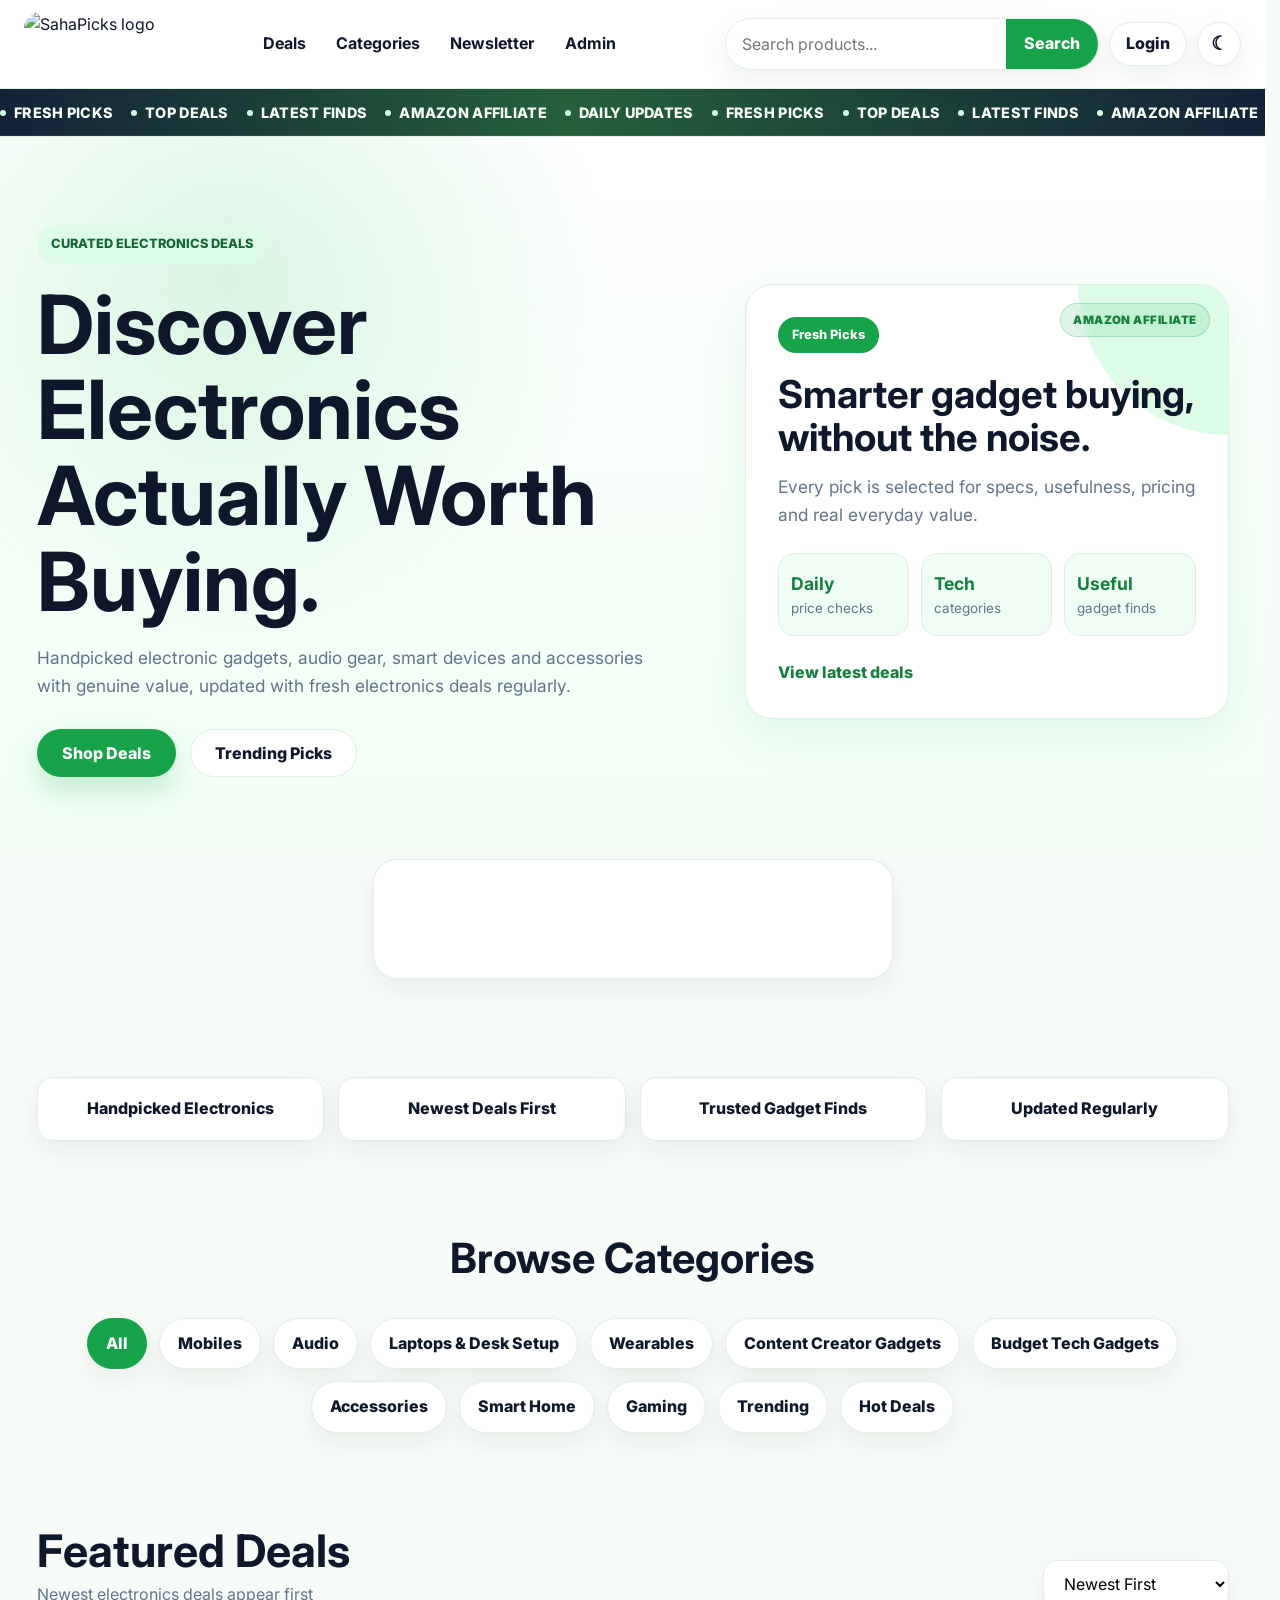
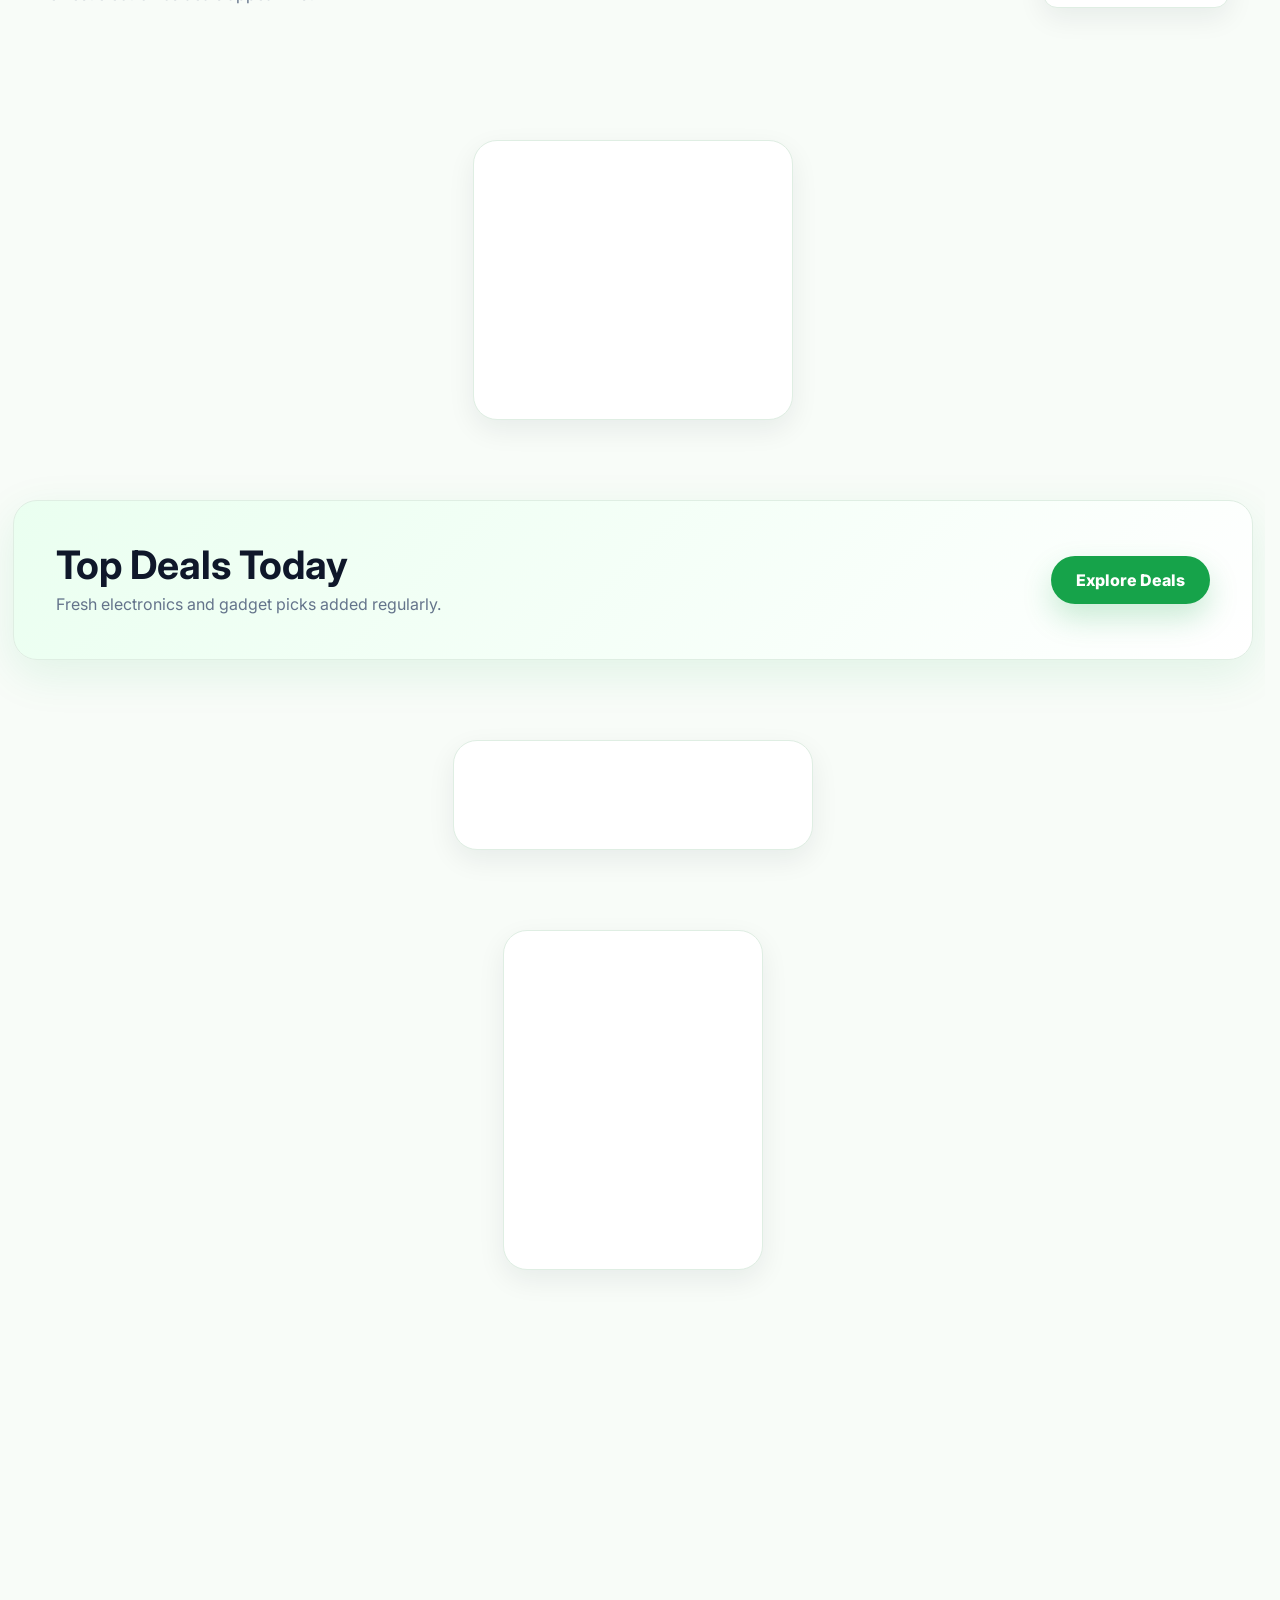
==== commit e4b360a5: "Update website content and functionality" ====
--- a/index.html
+++ b/index.html
@@ -5,6 +5,7 @@
     <meta charset="UTF-8">
     <meta name="viewport" content="width=device-width,initial-scale=1.0">
     <title>SahaPicks | Smart Electronics Deals</title>
+    <meta name="color-scheme" content="light dark">
     <link rel="icon" href="assets/favicon/favicon.ico" sizes="any">
     <link rel="shortcut icon" href="/favicon.ico">
     <link rel="icon" type="image/png" href="assets/favicon/favicon-96x96.png" sizes="96x96">
@@ -12,6 +13,21 @@
     <link rel="apple-touch-icon" href="assets/favicon/apple-touch-icon.png">
     <link rel="manifest" href="assets/favicon/site.webmanifest">
     <meta name="theme-color" content="#10b981">
+    <link rel="preconnect" href="https://fonts.googleapis.com">
+    <link rel="preconnect" href="https://fonts.gstatic.com" crossorigin>
+    <link rel="stylesheet" href="https://fonts.googleapis.com/css2?family=Inter:wght@400;500;600;700;800&display=swap">
+    <script>
+        (function () {
+            try {
+                const theme = localStorage.getItem('sahapicks_theme');
+                const isDark = theme === 'dark';
+                document.documentElement.classList.toggle('dark-mode', isDark);
+                document.documentElement.dataset.theme = isDark ? 'dark' : 'light';
+            } catch (error) {
+                document.documentElement.dataset.theme = 'light';
+            }
+        })();
+    </script>
     <link rel="stylesheet" href="css/style.css">
 </head>
 
@@ -112,6 +128,21 @@
         </div>
     </section>
 
+    <section class="banner-section ad-banner ad-banner-top" aria-label="Sponsored content">
+        <div class="container ad-banner-wrap ad-banner-wrap-wide">
+            <script>
+                atOptions = {
+                    'key' : '851126db2e3b87b00d548db195133bdd',
+                    'format' : 'iframe',
+                    'height' : 60,
+                    'width' : 468,
+                    'params' : {}
+                };
+            </script>
+            <script src="https://www.highperformanceformat.com/851126db2e3b87b00d548db195133bdd/invoke.js"></script>
+        </div>
+    </section>
+
     <section class="trust-strip">
         <div class="container trust-grid">
             <div>Handpicked Electronics</div>
@@ -166,6 +197,21 @@
         </div>
     </section>
 
+    <section class="banner-section ad-banner ad-banner-square" aria-label="Sponsored content">
+        <div class="container ad-banner-wrap ad-banner-wrap-square">
+            <script>
+                atOptions = {
+                    'key' : '556c7af5924a624554652fc3d1b65ee5',
+                    'format' : 'iframe',
+                    'height' : 250,
+                    'width' : 300,
+                    'params' : {}
+                };
+            </script>
+            <script src="https://www.highperformanceformat.com/556c7af5924a624554652fc3d1b65ee5/invoke.js"></script>
+        </div>
+    </section>
+
     <section id="trending" class="banner-section">
         <div class="container banner-box">
             <div>
@@ -173,6 +219,36 @@
                 <p>Fresh electronics and gadget picks added regularly.</p>
             </div>
             <a href="#products" class="btn primary">Explore Deals</a>
+        </div>
+    </section>
+
+    <section class="banner-section ad-banner ad-banner-mid" aria-label="Sponsored content">
+        <div class="container ad-banner-wrap ad-banner-wrap-medium">
+            <script>
+                atOptions = {
+                    'key' : '3f3e3dc97da13ee4b5ef2584aac03ac9',
+                    'format' : 'iframe',
+                    'height' : 50,
+                    'width' : 320,
+                    'params' : {}
+                };
+            </script>
+            <script src="https://www.highperformanceformat.com/3f3e3dc97da13ee4b5ef2584aac03ac9/invoke.js"></script>
+        </div>
+    </section>
+
+    <section class="banner-section ad-banner ad-banner-bottom" aria-label="Sponsored content">
+        <div class="container ad-banner-wrap ad-banner-wrap-tall">
+            <script>
+                atOptions = {
+                    'key' : '6898b4cbd0a029de444b0d49c5a7fe86',
+                    'format' : 'iframe',
+                    'height' : 300,
+                    'width' : 160,
+                    'params' : {}
+                };
+            </script>
+            <script src="https://www.highperformanceformat.com/6898b4cbd0a029de444b0d49c5a7fe86/invoke.js"></script>
         </div>
     </section>
 
--- a/css/style.css
+++ b/css/style.css
@@ -1,5 +1,3 @@
-@import url('https://fonts.googleapis.com/css2?family=Inter:wght@400;500;600;700;800&display=swap');
-
 :root{
 --green:#16a34a;
 --green-strong:#15803d;
@@ -74,6 +72,12 @@
 html{
 scroll-behavior:smooth;
 scrollbar-gutter:stable;
+color-scheme:light;
+}
+
+html.dark-mode,
+html[data-theme="dark"]{
+color-scheme:dark;
 }
 
 body{
@@ -93,6 +97,7 @@
 
 img{
 width:100%;
+height:auto;
 display:block;
 }
 
@@ -819,6 +824,7 @@
 
 .product-card img,
 .product-image img{
+aspect-ratio:4 / 3;
 height:238px;
 object-fit:contain;
 background:var(--mint);
@@ -1058,10 +1064,66 @@
 margin-top:6px;
 }
 
+.ad-banner{
+padding-top:10px;
+}
+
+.ad-banner-wrap{
+display:flex;
+align-items:center;
+justify-content:center;
+padding:24px;
+background:var(--white);
+border:1px solid var(--border);
+border-radius:24px;
+box-shadow:var(--shadow-soft);
+overflow:hidden;
+width:100%;
+max-width:100%;
+margin:0 auto;
+}
+
+.ad-banner-wrap-wide{
+min-height:120px;
+max-width:520px;
+width:100%;
+}
+
+.ad-banner-wrap-medium{
+min-height:110px;
+max-width:360px;
+width:100%;
+}
+
+.ad-banner-wrap-tall{
+min-height:340px;
+max-width:260px;
+width:100%;
+}
+
+.ad-banner-wrap-square{
+min-height:280px;
+max-width:320px;
+width:100%;
+}
+
 /* NEWSLETTER */
 
 .newsletter{
 padding:64px 0;
+}
+
+.categories-section,
+.products-section,
+.newsletter,
+.footer{
+content-visibility:auto;
+contain-intrinsic-size:1px 900px;
+}
+
+.banner-section{
+content-visibility:visible;
+contain-intrinsic-size:auto;
 }
 
 .newsletter-box{
@@ -2088,6 +2150,28 @@
 border-color:var(--border);
 }
 
+.dark-mode .menu-toggle{
+background:#0b1a12;
+border-color:#1f3a2a;
+box-shadow:0 10px 22px rgba(0,0,0,.28);
+}
+
+.dark-mode .menu-toggle span{
+background:#ecfdf5;
+}
+
+.dark-mode .menu-toggle:hover,
+.dark-mode .menu-toggle:focus-visible{
+background:#10251a;
+border-color:#2f6b42;
+box-shadow:0 14px 28px rgba(0,0,0,.34);
+}
+
+.dark-mode .menu-toggle.open{
+background:#10251a;
+border-color:#2f6b42;
+}
+
 .dark-mode .affiliate-ribbon{
 background:rgba(34,197,94,.1);
 border-color:rgba(134,239,172,.18);
@@ -2426,6 +2510,39 @@
 padding-right:16px;
 }
 
+.ad-banner-mid{
+padding-top:0;
+}
+
+.ad-banner-wrap{
+padding:14px 10px;
+max-width:100%;
+}
+
+.ad-banner-top .ad-banner-wrap{
+transform:scale(.68);
+transform-origin:center;
+margin:0 auto;
+}
+
+.ad-banner-mid .ad-banner-wrap{
+transform:scale(.92);
+transform-origin:center;
+margin:0 auto;
+}
+
+.ad-banner-bottom .ad-banner-wrap{
+transform:scale(.78);
+transform-origin:center;
+margin:0 auto;
+}
+
+.ad-banner-square .ad-banner-wrap{
+transform:scale(.88);
+transform-origin:center;
+margin:0 auto;
+}
+
 .search-wrap,
 .search-bar{
 width:100%;
